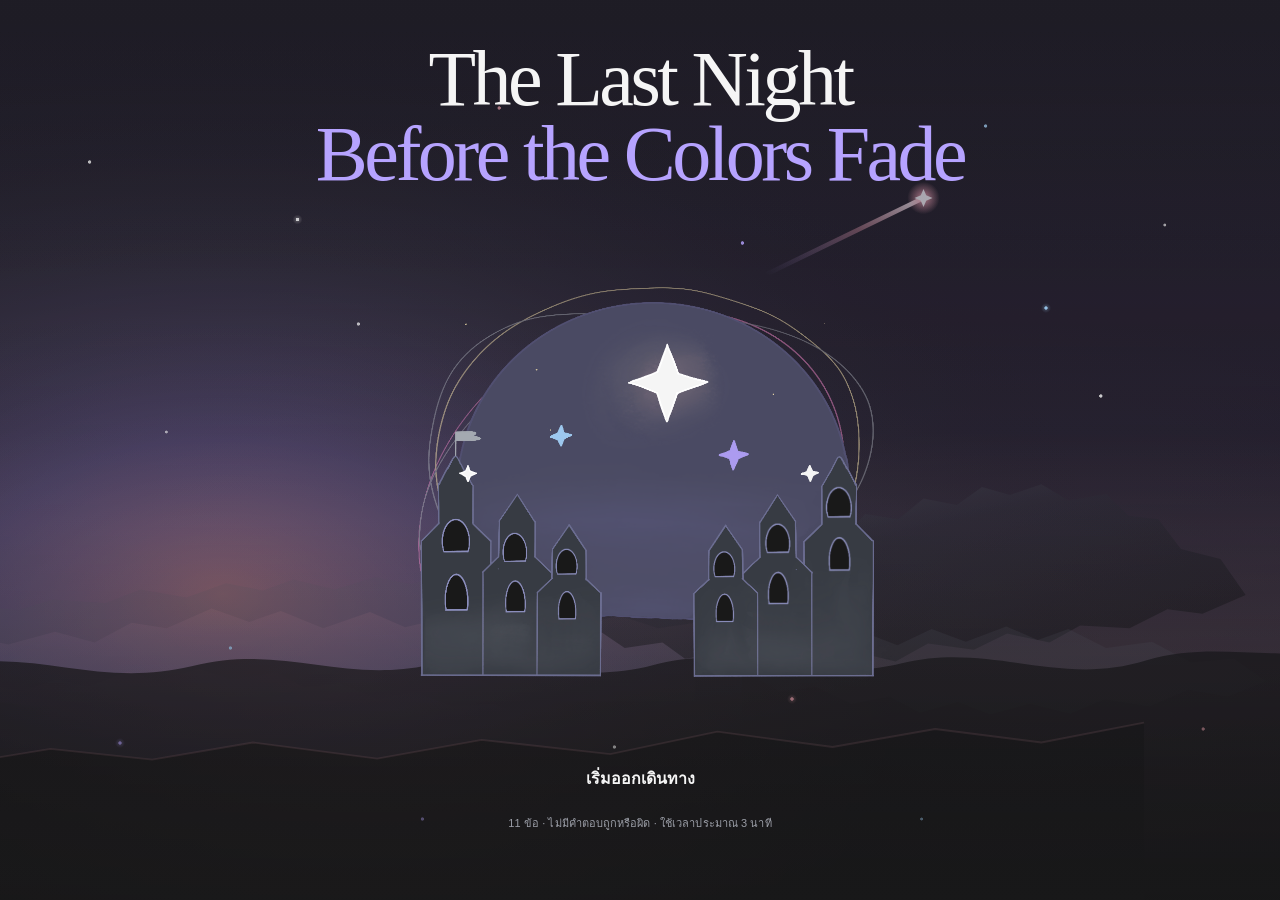
==== index.html @ de5bd736 "Update mobile responsive" ====
<!doctype html>
<html lang="th">
<head>
  <meta charset="utf-8">
  <meta name="viewport" content="width=device-width, initial-scale=1, viewport-fit=cover">
  <meta name="theme-color" content="#1a1a1a">
  <title>คืนสุดท้ายก่อนสีจะหายไป — Imagine City</title>
  <style>
    :root {
      color-scheme: dark;
      --ink: #f5f5f5;
      --muted: #6b6f7c;
      --line: rgba(245, 245, 245, .16);
      --panel: rgba(26, 26, 26, .88);
      --lavender: #b6a3ff;
      --cyan: #a7d8ff;
      --pink: #f7a7b5;
      --gold: #f7a7b5;
      --night: #1a1a1a;
    }

    * { box-sizing: border-box; }

    html { min-width: 320px; background: var(--night); }

    body {
      margin: 0;
      min-height: 100vh;
      overflow-x: clip;
      color: var(--ink);
      background:
        radial-gradient(ellipse at 28% 76%, rgba(247, 167, 181, .12), transparent 34rem),
        radial-gradient(ellipse at 77% 65%, rgba(107, 111, 124, .11), transparent 30rem),
        linear-gradient(180deg, #30264f 0%, #21182e 38%, #0c0b14 100%);
      font-family: "Noto Sans Thai", "Leelawadee UI", Tahoma, sans-serif;
      letter-spacing: .005em;
    }

    button, input { font: inherit; }
    button { color: inherit; }

    .sky {
      position: fixed;
      inset: 0;
      z-index: 0;
      overflow: hidden;
      pointer-events: none;
    }

    .sky-art { position: absolute; inset: 0; width: 100%; height: 100%; opacity: .7; }

    .sky::after {
      position: absolute;
      inset: 0;
      background: linear-gradient(180deg, rgba(26,26,26,.28), transparent 32%, rgba(26,26,26,.08) 58%, rgba(26,26,26,.62));
      content: "";
    }

    .stars {
      position: absolute;
      inset: 0;
      background-image:
        radial-gradient(circle at 7% 18%, rgba(245,245,245,.95) 0 1.3px, transparent 2px),
        radial-gradient(circle at 18% 72%, rgba(167,216,255,.9) 0 1.2px, transparent 2px),
        radial-gradient(circle at 28% 36%, rgba(245,245,245,.82) 0 1.2px, transparent 2px),
        radial-gradient(circle at 39% 12%, rgba(247,167,181,.86) 0 1.3px, transparent 2px),
        radial-gradient(circle at 48% 83%, rgba(245,245,245,.9) 0 1.2px, transparent 2px),
        radial-gradient(circle at 58% 27%, rgba(182,163,255,.95) 0 1.4px, transparent 2px),
        radial-gradient(circle at 67% 63%, rgba(245,245,245,.8) 0 1.1px, transparent 2px),
        radial-gradient(circle at 77% 14%, rgba(167,216,255,.9) 0 1.2px, transparent 2px),
        radial-gradient(circle at 86% 44%, rgba(245,245,245,.95) 0 1.3px, transparent 2px),
        radial-gradient(circle at 94% 81%, rgba(247,167,181,.78) 0 1.2px, transparent 2px),
        radial-gradient(circle at 13% 48%, rgba(245,245,245,.72) 0 1px, transparent 1.8px),
        radial-gradient(circle at 33% 91%, rgba(182,163,255,.84) 0 1.2px, transparent 2px),
        radial-gradient(circle at 53% 55%, rgba(245,245,245,.8) 0 1px, transparent 1.8px),
        radial-gradient(circle at 72% 91%, rgba(167,216,255,.82) 0 1.1px, transparent 1.8px),
        radial-gradient(circle at 91% 25%, rgba(245,245,245,.75) 0 1px, transparent 1.8px);
      background-repeat: no-repeat;
      opacity: .88;
      animation: star-drift 8s ease-in-out infinite alternate;
    }

    .stars::before, .stars::after {
      position: absolute;
      inset: 0;
      content: "";
      background-repeat: no-repeat;
      pointer-events: none;
    }

    .stars::before {
      background-image:
        radial-gradient(circle, #f5f5f5 1.6px, rgba(245,245,245,.22) 2px, transparent 5px),
        radial-gradient(circle, #a7d8ff 1.3px, rgba(167,216,255,.2) 2px, transparent 5px),
        radial-gradient(circle, #f7a7b5 1.4px, rgba(247,167,181,.2) 2px, transparent 5px),
        radial-gradient(circle, #b6a3ff 1.3px, rgba(182,163,255,.22) 2px, transparent 5px),
        radial-gradient(circle, #f5f5f5 1px, rgba(245,245,245,.18) 2px, transparent 4px);
      background-position: 23% 24%, 82% 34%, 62% 78%, 9% 83%, 46% 48%;
      background-size: 13px 13px, 12px 12px, 12px 12px, 12px 12px, 9px 9px;
      animation: star-twinkle 4s ease-in-out infinite alternate;
    }

    @keyframes star-twinkle { from { opacity: .55; } to { opacity: 1; } }
    @keyframes star-drift { from { transform: translateY(0); } to { transform: translateY(-4px); } }

    .app-shell { position: relative; z-index: 1; width: min(1180px, calc(100% - 64px)); margin: 0 auto; }

    main { min-height: 100vh; }

    .screen { display: none; }
    .screen.active { display: block; }
    .screen.is-leaving > :not(.progress-row) { animation: disappear .11s ease both; pointer-events: none; }
    .screen.screen-entering > :not(.progress-row) { animation: appear .42s ease both; }
    .screen.screen-entering, .screen.is-choice-lock { pointer-events: none; }
    @keyframes appear { from { opacity: 0; transform: translateY(9px); } to { opacity: 1; transform: translateY(0); } }
    @keyframes disappear { from { opacity: 1; transform: translateY(0); } to { opacity: 0; transform: translateY(-5px); } }
    @keyframes story-content-in { from { opacity: 0; transform: translateY(8px); } to { opacity: 1; transform: translateY(0); } }
    @keyframes choice-in { from { opacity: 0; transform: translateY(7px) scale(.99); } to { opacity: 1; transform: translateY(0) scale(1); } }
    @keyframes choice-confirm { 0% { transform: scale(1); } 45% { transform: scale(.985); filter: brightness(1.2); box-shadow: 0 0 22px rgba(182,163,255,.28); } 100% { transform: scale(1); } }
    .screen-entering .story-intro-card,
    .screen-entering .story-column,
    .screen-entering .question-card,
    .screen-entering .district-intro,
    .screen-entering .district-list,
    .screen-entering .passport-card,
    .screen-entering .passport-intro,
    .screen-entering .passport-pass-illustration,
    .screen-entering .passport-form,
    .screen-entering .result-hero,
    .screen-entering .result-grid,
    .screen-entering .result-bottom,
    .screen-entering .result-panel,
    .screen-entering .result-actions,
    .screen-entering .intro h1,
    .screen-entering .scene-wrap,
    .screen-entering #start-btn,
    .screen-entering .fine-print,
    .screen-entering .story-intro-actions { animation: story-content-in .36s ease both; }
    .screen-entering .options > .option,
    .screen-entering .district-list > .district-card { animation: choice-in .34s ease both; }
    .screen-entering .options > :nth-child(1), .screen-entering .district-list > :nth-child(1) { animation-delay: .02s; }
    .screen-entering .options > :nth-child(2), .screen-entering .district-list > :nth-child(2) { animation-delay: .04s; }
    .screen-entering .options > :nth-child(3), .screen-entering .district-list > :nth-child(3) { animation-delay: .06s; }
    .screen-entering .options > :nth-child(4), .screen-entering .district-list > :nth-child(4) { animation-delay: .08s; }
    .screen-entering .options > :nth-child(5), .screen-entering .district-list > :nth-child(5) { animation-delay: .1s; }
    .screen-entering .passport-field { animation: choice-in .34s ease both; }
    .screen-entering .passport-field:nth-of-type(1) { animation-delay: .02s; }
    .screen-entering .passport-field:nth-of-type(2) { animation-delay: .04s; }
    .screen-entering .passport-field:nth-of-type(3) { animation-delay: .06s; }
    .screen-entering .passport-field:nth-of-type(4) { animation-delay: .08s; }
    .option.is-picking, .district-card.is-picking { animation: choice-confirm .14s ease both; }

    .intro {
      display: flex;
      min-height: 100vh;
      flex-direction: column;
      align-items: center;
      padding: 30px 0 54px;
      text-align: center;
    }

    .intro-content { display: contents; }

    .eyebrow {
      display: flex;
      align-items: center;
      justify-content: center;
      gap: 10px;
      color: var(--cyan);
      font-size: 11px;
      font-weight: 700;
      letter-spacing: .19em;
      text-transform: uppercase;
    }

    .eyebrow::before { width: 28px; height: 1px; content: ""; background: currentColor; }

    h1, h2, h3, p { margin-top: 0; }
    .intro h1 {
      max-width: 760px;
      margin: 12px 0 0;
      font-family: Georgia, "Times New Roman", serif;
      font-size: clamp(44px, 6.4vw, 78px);
      font-weight: 500;
      letter-spacing: -.045em;
      line-height: .96;
    }

    .intro h1 { order: 2; }

    .intro h1 span { display: block; color: var(--lavender); }

    .primary-btn, .quiet-btn {
      display: inline-flex;
      min-height: 48px;
      align-items: center;
      justify-content: center;
      gap: 12px;
      border: 0;
      border-radius: 999px;
      padding: 0 23px;
      cursor: pointer;
      transition: transform .18s, filter .18s, background .18s;
    }

    .primary-btn {
      color: var(--night);
      background: linear-gradient(100deg, var(--pink), var(--lavender) 58%, var(--cyan));
      box-shadow: 0 8px 26px rgba(182, 163, 255, .2);
      font-weight: 750;
    }

    #start-btn, #story-start-btn, #scene-question-btn, #restart-btn, #passport-submit-btn {
      border: 2px solid transparent;
      color: var(--ink);
      background: transparent;
      box-shadow: none;
      transition: transform .18s, filter .18s, background .2s, box-shadow .2s;
    }
    #start-btn { order: 6; margin-top: 24px; }

    .primary-btn:hover { transform: translateY(-2px); filter: brightness(1.08); }
    #start-btn:hover, #start-btn:focus-visible, #start-btn:active,
    #story-start-btn:hover, #story-start-btn:focus-visible, #story-start-btn:active,
    #scene-question-btn:hover, #scene-question-btn:focus-visible, #scene-question-btn:active,
    #restart-btn:hover, #restart-btn:focus-visible, #restart-btn:active,
    #passport-submit-btn:hover, #passport-submit-btn:focus-visible, #passport-submit-btn:active {
      border-color: transparent;
      color: var(--ink);
      background: linear-gradient(rgba(26,26,26,.92), rgba(26,26,26,.92)) padding-box, linear-gradient(100deg, rgba(247,167,181,.68), rgba(182,163,255,.68) 58%, rgba(167,216,255,.68)) border-box;
      box-shadow: 0 0 14px rgba(182, 163, 255, .12);
    }
    .primary-btn:disabled { cursor: not-allowed; opacity: .46; transform: none; }
    .quiet-btn { border: 1px solid var(--line); color: #d5d3e8; background: rgba(255,255,255,.035); }
    .quiet-btn:hover { background: rgba(255,255,255,.09); }

    .fine-print { order: 7; margin: 12px 0 0; color: #9a9da6; font-size: 11px; }

    .scene-wrap { position: relative; order: 3; display: flex; width: min(600px, 100%); min-height: clamp(300px, 39vw, 410px); flex-direction: column; align-items: center; justify-content: center; margin: -4px 0 0; }
    .image-slot { position: relative; flex: none; width: min(600px, 100%); aspect-ratio: 520 / 470; overflow: hidden; }
    .image-slot img { position: absolute; top: 50%; left: 50%; display: block; width: 250%; max-width: none; height: 160%; object-fit: contain; object-position: center; transform: translate(-50%, -50%); }
    .story-intro-screen {
      display: flex;
      min-height: 100svh;
      align-items: center;
      justify-content: center;
      padding: 48px 0;
    }
    .story-intro-card {
      position: relative;
      width: min(760px, 100%);
      padding: 18px 0;
      text-align: center;
    }
    .story-home-btn {
      position: absolute;
      z-index: 2;
      top: 18px;
      left: 0;
      display: grid;
      width: 44px;
      height: 44px;
      place-items: center;
      border: 0;
      border-radius: 0;
      padding: 0;
      color: #aaa9c2;
      background: transparent;
      cursor: pointer;
      font-size: 28px;
      line-height: 1;
    }
    .story-home-btn:hover { color: var(--ink); background: transparent; }
    .story-intro-sky {
      position: relative;
      width: min(380px, 100%);
      height: 78px;
      margin: 0 auto 2px;
      background:
        radial-gradient(circle at 8% 65%, rgba(167,216,255,.8) 0 1px, transparent 2px),
        radial-gradient(circle at 27% 28%, rgba(245,245,245,.75) 0 1px, transparent 2px),
        radial-gradient(circle at 72% 24%, rgba(247,167,181,.8) 0 1px, transparent 2px),
        radial-gradient(circle at 92% 63%, rgba(182,163,255,.8) 0 1px, transparent 2px);
    }
    .story-intro-sky span { position: absolute; z-index: 1; color: var(--cyan); text-shadow: 0 0 9px rgba(167,216,255,.85); }
    .story-intro-sky span:nth-child(1) { top: 28px; left: 18%; font-size: 15px; }
    .story-intro-sky span:nth-child(2) { top: 10px; left: 48%; color: var(--pink); font-size: 21px; }
    .story-intro-sky span:nth-child(3) { top: 31px; right: 16%; font-size: 13px; }
    .story-intro-card .eyebrow { position: relative; z-index: 1; color: var(--cyan); }
    .story-intro-card .eyebrow::before { display: none; }
    .story-intro-card h2 {
      position: relative;
      z-index: 1;
      margin: 18px 0 22px;
      font-family: Georgia, "Noto Sans Thai", serif;
      font-size: clamp(36px, 6vw, 58px);
      font-weight: 500;
      letter-spacing: -.04em;
      line-height: 1.2;
    }
    .story-intro-copy {
      position: relative;
      z-index: 1;
      max-width: 680px;
      margin: 0 auto;
      color: #c6c5ce;
      font-size: 15px;
      line-height: 2;
      text-align: left;
    }
    .story-intro-copy p { margin: 0 0 14px; }
    .story-intro-copy strong { color: var(--pink); font-weight: 650; }
    .story-intro-ending {
      display: block;
      margin-top: 8px;
      color: var(--ink);
      font-size: 16px;
    }
    .story-intro-actions {
      position: relative;
      z-index: 1;
      display: flex;
      width: 100%;
      flex-direction: row;
      align-items: center;
      justify-content: center;
      gap: 8px;
      margin-top: 30px;
    }
    .story-intro-actions .primary-btn { width: auto; }
    .quiz-screen { position: relative; padding: 36px 0 62px; }
    .progress-row { display: flex; align-items: center; justify-content: space-between; gap: 18px; margin-bottom: 26px; }
    .progress-info { display: flex; align-items: baseline; gap: 13px; }
    .progress-count { color: var(--ink); font-size: 13px; font-weight: 700; }
    .progress-caption { color: var(--muted); font-size: 12px; }
    .progress-track { width: min(330px, 44vw); height: 4px; overflow: hidden; border-radius: 10px; background: rgba(255,255,255,.1); }
    .progress-fill { width: 0; height: 100%; border-radius: inherit; background: linear-gradient(90deg, var(--cyan), var(--lavender), var(--pink)); transition: width .45s ease; }

    .question-layout { display: grid; grid-template-columns: minmax(0, .8fr) minmax(450px, 1.2fr); align-items: start; gap: clamp(28px, 6vw, 84px); }
    .story-column { position: sticky; top: 28px; padding-top: 16px; }
    #job-screen { min-height: 100vh; display: flex; flex-direction: column; }
    #job-screen:not(.active) { display: none; }
    #job-screen .question-layout { display: flex; flex: 1; align-items: center; justify-content: center; }
    #job-screen .question-card { max-width: 760px; }
    #question-screen.is-scene-intro { min-height: 100vh; display: flex; flex-direction: column; }
    #question-screen.is-scene-intro .question-layout { display: flex; flex: 1; flex-direction: column; justify-content: center; max-width: 760px; width: 100%; margin: 0 auto; }
    #question-screen.is-first-question,
    #question-screen.is-scene-question { min-height: 100svh; display: flex; flex-direction: column; }
    #question-screen.is-scene-intro:not(.active),
    #question-screen.is-first-question:not(.active),
    #question-screen.is-scene-question:not(.active) { display: none; }
    #question-screen.is-first-question .question-layout,
    #question-screen.is-scene-question .question-layout { display: flex; flex: 1; flex-direction: column; justify-content: center; max-width: 760px; width: 100%; margin: 0 auto; }
    #question-screen.is-scene-intro .story-column { position: relative; width: 100%; padding: 16px 0 0; text-align: center; }
    #question-screen.is-scene-intro .story-column p { max-width: 680px; margin-right: auto; margin-left: auto; white-space: pre-line; }
    #question-screen.is-scene-intro .question-card { display: none; }
    #question-screen.is-first-question .story-column,
    #question-screen.is-scene-question .story-column { display: none; }
    #question-screen.is-first-question .question-card,
    #question-screen.is-scene-question .question-card { max-width: 760px; margin: 0 auto; }
    .chapter-tag { display: inline-flex; align-items: center; gap: 8px; color: var(--gold); font-size: 11px; letter-spacing: .14em; }
    .chapter-tag::before { content: "✦"; font-size: 15px; }
    .story-column h2 { margin: 18px 0 14px; color: var(--ink); font-family: Georgia, serif; font-size: clamp(33px, 4vw, 52px); font-weight: 500; letter-spacing: -.04em; line-height: 1.12; }
    .story-column p { color: #b8bac1; font-size: 14px; line-height: 1.9; }
    .shop-row-illustration { display: block; width: min(100%, 560px); height: auto; margin: 20px auto 0; border-radius: 12px; }
    .shop-row-illustration[hidden] { display: none; }
    .window-illustration {
      display: block;
      width: min(100%, 540px);
      height: auto;
      margin: 22px auto 0;
    }
    .window-illustration[hidden] { display: none; }
    .window-illustration img { display: block; width: 100%; height: auto; }
    .fading-character-illustration { display: block; width: min(100%, 520px); margin: 20px auto 0; }
    .fading-character-illustration[hidden] { display: none; }
    .fading-character-illustration img { display: block; width: 100%; height: auto; }
    .packing-illustration { display: block; width: min(100%, 500px); height: 250px; margin: 20px auto 0; }
    .packing-illustration[hidden] { display: none; }
    .packing-illustration img { display: block; width: 100%; height: 100%; object-fit: contain; }
    .junction-illustration { display: block; width: min(100%, 600px); height: 290px; margin: 20px auto 0; }
    .junction-illustration[hidden] { display: none; }
    .junction-illustration img { display: block; width: 100%; height: 100%; object-fit: contain; }
    .cliff-gate-illustration { display: block; width: min(100%, 560px); height: 260px; margin: 20px auto 0; }
    .cliff-gate-illustration[hidden] { display: none; }
    .cliff-gate-illustration img { display: block; width: 100%; height: 100%; object-fit: contain; }
    .explorer-friends-illustration { display: block; width: min(100%, 520px); height: 240px; margin: 20px auto 0; }
    .explorer-friends-illustration[hidden] { display: none; }
    .explorer-friends-illustration img { display: block; width: 100%; height: 100%; object-fit: contain; }
    .fork-road-illustration { display: block; width: min(100%, 520px); height: 240px; margin: 20px auto 0; }
    .fork-road-illustration[hidden] { display: none; }
    .fork-road-illustration img { display: block; width: 100%; height: 100%; object-fit: contain; }
    .festival-stage-illustration { display: block; width: min(100%, 520px); height: 240px; margin: 20px auto 0; }
    .festival-stage-illustration[hidden] { display: none; }
    .festival-stage-illustration img { display: block; width: 100%; height: 100%; object-fit: contain; }
    .restored-star-illustration { display: block; width: min(100%, 520px); height: 240px; margin: 20px auto 0; }
    .restored-star-illustration[hidden] { display: none; }
    .restored-star-illustration img { display: block; width: 100%; height: 100%; object-fit: contain; }
    .bridge-frame { position: relative; display: block; width: min(100%, 760px); aspect-ratio: 2; overflow: hidden; margin: 20px auto 0; }
    .bridge-frame[hidden] { display: none; }
    .bridge-illustration { position: absolute; top: 50%; left: 50%; display: block; width: 190%; max-width: none; height: 190%; object-fit: contain; transform: translate(-50%, -50%); }
    .scene-story-actions { display: flex; width: min(100%, 506px); flex-direction: row; justify-content: center; align-items: center; gap: 12px; margin: 26px auto 0; }
    .scene-story-actions .primary-btn { width: auto; min-height: 44px; padding: 0 18px; font-size: 14px; }
    .scene-story-actions[hidden] { display: none; }
    .story-star {
      display: grid;
      width: 58px;
      height: 58px;
      place-items: center;
      margin-top: 38px;
      border: 1px solid rgba(247,167,181,.42);
      border-radius: 50%;
      color: var(--gold);
      background: radial-gradient(circle, rgba(247,167,181,.2), rgba(247,167,181,.02) 70%);
      box-shadow: 0 0 34px rgba(247,167,181,.16);
      font-size: 25px;
    }

    .question-card {
      position: relative;
      width: 100%;
      border: 0;
      border-radius: 24px;
      padding: clamp(22px, 3.4vw, 38px);
      background: transparent;
      box-shadow: none;
      backdrop-filter: none;
    }

    .question-kicker { color: var(--muted); font-size: 11px; letter-spacing: .14em; }
    .question-card h3 { margin: 10px 0 8px; color: var(--ink); font-size: clamp(21px, 2.8vw, 29px); font-weight: 650; line-height: 1.45; }
    .question-hint { margin-bottom: 24px; color: #a9abb3; font-size: 12px; }
    .quiz-constellation { position: relative; width: min(100%, 620px); height: 150px; margin: 0 auto; }
    .quiz-constellation span { position: absolute; color: #a7d8ff; text-shadow: 0 0 8px rgba(167,216,255,.9), 0 0 22px rgba(167,216,255,.58); }
    .question-card .quiz-constellation { display: none; }
    .quiz-constellation span:nth-child(1) { top: 26px; left: 9%; font-size: 44px; transform: rotate(12deg); }
    .quiz-constellation span:nth-child(2) { top: 91px; left: 31%; font-size: 25px; }
    .quiz-constellation span:nth-child(3) { top: 58px; left: 51%; font-size: 30px; transform: rotate(-9deg); }
    .quiz-constellation span:nth-child(4) { top: 105px; right: 20%; font-size: 25px; transform: rotate(8deg); }
    .quiz-constellation span:nth-child(5) { top: 81px; right: 8%; font-size: 29px; }
    .options { display: grid; max-width: 820px; gap: 10px; margin: 0 auto; }
    .option {
      position: relative;
      display: grid;
      width: 100%;
      min-height: 64px;
      grid-template-columns: 1fr 19px;
      align-items: center;
      gap: 13px;
      border: 1px solid rgba(222,221,255,.12);
      border-radius: 14px;
      padding: 10px 15px;
      background: rgba(255,255,255,.035);
      cursor: pointer;
      text-align: left;
      transition: border-color .2s, background .2s, transform .2s;
    }
    .option:hover { transform: translateX(3px); border-color: rgba(182,163,255,.6); background: rgba(182,163,255,.07); }
    .option:focus-visible, .option:active { border-color: rgba(182,163,255,.68); outline: none; }
    .option.selected { border-color: rgba(182,163,255,.8); background: linear-gradient(105deg, rgba(182,163,255,.17), rgba(167,216,255,.07)); box-shadow: inset 0 0 0 1px rgba(182,163,255,.12); }
    .option-text { color: #ededed; font-size: 13px; line-height: 1.65; }
    .option-check { color: var(--cyan); opacity: 0; font-size: 15px; }
    .option.selected .option-check { opacity: 1; }

    .quiz-footer { display: flex; align-items: center; justify-content: space-between; gap: 16px; margin-top: 24px; }
    .quiz-screen .back-btn {
      position: absolute;
      z-index: 5;
      top: 28px;
      left: 0;
      display: grid;
      width: 44px;
      height: 44px;
      place-items: center;
      border: 0;
      border-radius: 0;
      padding: 0;
      color: #a9a7c0;
      background: transparent;
      cursor: pointer;
      font-size: 28px;
      line-height: 1;
    }
    .quiz-screen .back-btn:hover { color: var(--ink); background: transparent; }
    .question-card .back-btn { top: -52px; left: 0; }
    #question-screen.is-scene-intro .story-column .back-btn { top: -48px; left: 0; }
    #district-screen .district-intro { position: relative; }
    #district-screen .district-intro .back-btn { top: -48px; left: calc(24px - (100vw - min(100vw, 620px)) / 2); }
    .foot-hint { color: #a1a3aa; font-size: 11px; }
    .district-intro { max-width: 620px; margin: 10px auto 30px; text-align: center; }
    .district-intro h2 { margin: 17px 0 12px; font-family: Georgia, serif; font-size: clamp(36px, 5vw, 58px); font-weight: 500; letter-spacing: -.05em; }
    .district-intro p { margin-bottom: 0; color: #c1c2c7; font-size: 14px; line-height: 1.8; }
    .district-list { display: grid; grid-template-columns: repeat(6, minmax(0, 1fr)); gap: 14px; max-width: 820px; margin: 0 auto; }
    .district-card {
      grid-column: span 2;
      position: relative;
      min-height: 170px;
      overflow: hidden;
      border: 1px solid var(--line);
      border-radius: 20px;
      padding: 24px;
      background: linear-gradient(145deg, rgba(48,45,62,.94), rgba(26,26,26,.96));
      cursor: pointer;
      text-align: left;
      transition: transform .2s, border-color .2s, background .2s;
    }
    .district-card:nth-child(4) { grid-column: 2 / span 2; }
    .district-card:nth-child(5) { grid-column: 4 / span 2; }
    .district-card::after {
      position: absolute;
      width: 140px;
      height: 140px;
      right: -43px;
      bottom: -74px;
      border: 1px solid rgba(182,164,255,.2);
      border-radius: 50%;
      box-shadow: 0 0 0 14px rgba(182,164,255,.025), 0 0 0 29px rgba(182,164,255,.018);
      content: "";
    }
    .district-card:hover { transform: translateY(-3px); border-color: rgba(182,164,255,.55); }
    .district-card:focus-visible { outline: 1px solid rgba(182,164,255,.68); outline-offset: 2px; }
    .district-card.selected { border-color: var(--lavender); background: linear-gradient(145deg, rgba(75,63,131,.58), rgba(26,26,26,.96)); box-shadow: 0 0 30px rgba(182,163,255,.1); }
    .district-code { color: var(--cyan); font-size: 10px; font-weight: 700; letter-spacing: .16em; }
    .district-scene { display: block; width: 100%; aspect-ratio: 2.25; margin: 14px 0 16px; border: 1px solid rgba(182,163,255,.3); border-radius: 12px; }
    .district-scene img { display: block; width: 100%; height: 100%; object-fit: cover; object-position: center 75%; border-radius: inherit; }
    .district-card h3 { position: relative; z-index: 1; margin: 10px 0 8px; font-family: Georgia, serif; font-size: 24px; font-weight: 500; }
    .district-card p { position: relative; z-index: 1; max-width: 250px; margin: 0; color: #aaa9c2; font-size: 12px; line-height: 1.7; }
    .job-prompt { margin: 0 0 18px; color: #b8bac1; font-size: 14px; line-height: 1.7; }

    #passport-screen { max-width: 860px; margin: 0 auto; }
    .passport-card { position: relative; border: 0; border-radius: 0; padding: clamp(22px, 4vw, 38px); background: transparent; box-shadow: none; }
    .passport-card > .back-btn { top: 12px; left: 12px; }
    .passport-intro { margin-bottom: 24px; padding-top: 40px; }
    .passport-intro h2 { margin: 10px 0 8px; font-family: Georgia, serif; font-size: clamp(30px, 4vw, 42px); font-weight: 500; line-height: 1.2; }
    .passport-intro p { margin: 0; color: #b8bac1; font-size: 13px; line-height: 1.8; }
    .passport-pass-illustration { display: block; width: min(100%, 430px); height: auto; margin: 18px auto 20px; }
    .passport-pass-illustration[hidden] { display: none; }
    .passport-pass-illustration svg { display: block; width: 100%; height: auto; }
    .passport-form { display: grid; gap: 20px; }
    .passport-field { min-width: 0; margin: 0; border: 0; border-top: 1px solid rgba(222,221,255,.12); padding: 18px 0 0; }
    .passport-form > .passport-field:first-child { border-top: 0; padding-top: 0; }
    .passport-field legend, .passport-label { display: block; margin-bottom: 10px; color: #f0eef7; font-size: 14px; font-weight: 650; line-height: 1.6; }
    .passport-field legend { float: left; width: 100%; }
    .passport-field legend + * { clear: both; }
    .passport-input, .passport-select { width: 100%; min-height: 46px; border: 1px solid rgba(222,221,255,.18); border-radius: 12px; padding: 10px 13px; color: var(--ink); background: rgba(255,255,255,.045); }
    .passport-input::placeholder { color: #898897; }
    .passport-input:focus, .passport-select:focus { outline: 2px solid rgba(182,163,255,.7); outline-offset: 2px; }
    .passport-select option { color: var(--ink); background: #302d3b; }
    .passport-options { display: grid; grid-template-columns: repeat(2, minmax(0, 1fr)); gap: 9px; clear: both; }
    .passport-choice { display: flex; min-height: 46px; align-items: center; gap: 10px; border: 1px solid rgba(222,221,255,.13); border-radius: 12px; padding: 9px 12px; color: #dedce8; background: rgba(255,255,255,.035); cursor: pointer; font-size: 12px; line-height: 1.55; }
    .passport-choice:has(input:checked) { border-color: rgba(182,163,255,.75); background: rgba(182,163,255,.12); }
    .passport-choice:has(input:focus-visible) { outline: 1px solid rgba(182,163,255,.68); outline-offset: 2px; }
    .passport-choice input { width: 16px; height: 16px; flex: 0 0 auto; margin: 0; accent-color: var(--lavender); }
    .passport-hint { clear: both; margin: 8px 0 0; color: #a9abb3; font-size: 11px; line-height: 1.6; }
    .passport-other { display: none; margin-top: 10px; }
    .passport-other.visible { display: block; }
    .passport-actions { display: flex; flex-wrap: wrap; align-items: center; justify-content: center; gap: 12px; margin-top: 8px; }
    .passport-actions .primary-btn { min-height: 42px; padding: 0 18px; font-size: 13px; }

    .result-screen { padding: 43px 0 80px; }
    .result-character-stage { position: relative; display: flex; min-height: 300px; align-items: center; justify-content: center; gap: clamp(8px, 3vw, 28px); overflow: hidden; margin: 0 auto 18px; isolation: isolate; }
    .result-character-stage::before { position: absolute; z-index: -1; width: min(58vw, 520px); aspect-ratio: 1; border-radius: 50%; background: radial-gradient(circle, rgba(182,163,255,.2), rgba(247,167,181,.08) 42%, transparent 70%); filter: blur(8px); content: ""; }
    .result-character-item { display: grid; width: min(100%, 720px); min-width: 0; justify-items: center; margin: 0; }
    .result-character-stage.is-mixed .result-character-item { width: min(48%, 500px); }
    .result-character-art { display: block; width: 100%; height: clamp(240px, 34vw, 410px); object-fit: contain; filter: drop-shadow(0 12px 32px rgba(182,163,255,.24)); }
    .result-character-caption { margin-top: -8px; color: var(--cyan); font-size: 12px; font-weight: 700; letter-spacing: .04em; text-align: center; }
    .screen-entering .result-character-stage { animation: result-character-reveal .72s cubic-bezier(.2,.75,.25,1) both; }
    .screen-entering .result-hero { animation-delay: .14s; }
    .screen-entering .result-grid { animation-delay: .24s; }
    .screen-entering .result-bottom { animation-delay: .34s; }
    @keyframes result-character-reveal { 0% { opacity: 0; transform: translateY(22px) scale(.84); filter: brightness(.75); } 65% { opacity: 1; filter: brightness(1.18); } 100% { opacity: 1; transform: translateY(0) scale(1); filter: brightness(1); } }
    .screen-entering .result-hero .eyebrow { animation: story-content-in .36s ease .18s both; }
    .screen-entering .result-hero h2 { animation: story-content-in .36s ease .24s both; }
    .screen-entering .result-branches { animation: story-content-in .36s ease .3s both; }
    .screen-entering .result-description { animation: story-content-in .36s ease .36s both; }
    .screen-entering .result-careers { animation: story-content-in .36s ease .44s both; }
    .screen-entering .result-meta { animation: story-content-in .36s ease .42s both; }
    .screen-entering .score-bar { animation: score-fill .8s ease .35s both; }
    @keyframes score-fill { from { width: 0; } to { width: var(--score-fill); } }
    .result-hero { position: relative; overflow: visible; border: 0; border-radius: 0; padding: clamp(28px, 5vw, 54px); background: transparent; }
    .result-hero::after { display: none; }
    .result-hero h2 { position: relative; z-index: 1; max-width: 790px; margin: 17px 0 15px; font-family: Georgia, serif; font-size: clamp(39px, 6vw, 68px); font-weight: 500; letter-spacing: -.05em; line-height: 1.08; }
    .result-description { position: relative; z-index: 1; max-width: 700px; margin-bottom: 25px; color: #d0d0d3; font-size: 15px; line-height: 1.9; }
    .result-careers { position: relative; z-index: 1; margin-top: 24px; padding-top: 20px; border-top: 1px solid var(--line); }
    .result-careers h3 { margin: 0 0 16px; font-size: 17px; }
    .result-meta { position: relative; z-index: 1; display: flex; flex-wrap: wrap; gap: 9px; }
    .pill { border: 1px solid rgba(221,218,255,.2); border-radius: 99px; padding: 8px 12px; color: #d6d3e9; background: rgba(255,255,255,.045); font-size: 11px; }
    .result-branches { display: flex; flex-wrap: wrap; gap: 9px; margin: 0 0 14px; }
    .result-branch { border: 1px solid rgba(167,216,255,.35); border-radius: 10px; padding: 9px 12px; color: var(--cyan); background: rgba(167,216,255,.06); font-size: 12px; font-weight: 700; }
    .result-grid { display: grid; grid-template-columns: minmax(0, 1fr); gap: 16px; margin-top: 16px; }
    .result-panel { border: 1px solid var(--line); border-radius: 20px; padding: 24px; background: rgba(21,23,50,.72); }
    .panel-heading { display: flex; align-items: center; justify-content: space-between; gap: 12px; margin-bottom: 18px; }
    .panel-heading h3 { margin: 0; font-size: 14px; font-weight: 700; }
    .panel-heading span { color: var(--muted); font-size: 10px; }
    .score-list { display: grid; gap: 12px; }
    .score-row { display: grid; grid-template-columns: 45px minmax(80px,1fr) 28px; align-items: center; gap: 10px; color: #c3c1d8; font-size: 11px; }
    .score-code { color: #e7e5f4; font-size: 10px; font-weight: 750; letter-spacing: .05em; }
    .score-track { height: 7px; overflow: hidden; border-radius: 8px; background: rgba(255,255,255,.08); }
    .score-bar { height: 100%; border-radius: inherit; background: linear-gradient(90deg, #91dfe9, #bba8ff 55%, #f6b6d2); }
    .score-value { color: #b3b0ca; text-align: right; }
    .score-row.is-leading .score-code, .score-row.is-leading .score-value { color: var(--pink); }
    .career-groups { display: grid; gap: 16px; }
    .career-group h4 { margin: 0 0 9px; color: var(--cyan); font-size: 11px; letter-spacing: .03em; }
    .career-list { display: flex; flex-wrap: wrap; gap: 8px; }
    .career { border: 1px solid rgba(146,232,244,.17); border-radius: 10px; padding: 8px 10px; color: #d2e8eb; background: rgba(146,232,244,.045); font-size: 11px; }
    .career.featured { border-color: rgba(255,213,138,.39); color: #ffe2b5; background: rgba(255,213,138,.07); }
    .study-line { margin: 20px 0 0; padding-top: 16px; border-top: 1px solid var(--line); color: #aaa9c2; font-size: 12px; line-height: 1.7; }
    .study-line strong { color: var(--ink); font-weight: 650; }
    .result-bottom { display: flex; flex-direction: column; align-items: center; gap: 16px; margin-top: 22px; }
    .result-bottom p { margin: 0; color: #a9a7c0; font-size: 12px; }
    .membership-cta { display: flex; width: 100%; flex-direction: column; align-items: center; justify-content: center; gap: 10px; border: 0; padding: 0; background: transparent; box-shadow: none; text-align: center; }
    .membership-copy { max-width: 100%; line-height: 1.65; text-align: center; }
    .membership-cta .primary-btn, .result-actions #restart-btn { width: min(100%, 340px); min-height: 48px; white-space: nowrap; }
    .membership-cta .primary-btn { text-decoration: none; }
    .result-actions { display: flex; width: min(100%, 340px); flex-wrap: wrap; justify-content: center; gap: 10px; margin-inline: auto; }

    .screen-center { min-height: 100vh; display: flex; flex-direction: column; justify-content: center; }
    .sr-only { position: absolute; width: 1px; height: 1px; padding: 0; margin: -1px; overflow: hidden; clip: rect(0,0,0,0); white-space: nowrap; border: 0; }

    @media (max-width: 820px) {
      .app-shell { width: min(100% - 38px, 620px); }
      .district-list { grid-template-columns: repeat(2, minmax(0, 1fr)); }
      .district-card, .district-card:nth-child(4), .district-card:nth-child(5) { grid-column: auto; }
      #district-screen > .screen-center { min-height: calc(100svh - 74px); }
      .intro { min-height: initial; padding: 30px 0 50px; }
      .scene-wrap { min-height: clamp(270px, 48vw, 340px); }
      .image-slot { width: min(380px, 100%); }
      .question-layout { grid-template-columns: 1fr; gap: 20px; }
      .passport-options { grid-template-columns: 1fr; }
      .passport-card { border-radius: 19px; }
      .passport-pass-illustration { width: min(100%, 350px); margin: 14px auto 16px; }
      .story-column { position: static; padding: 0; }
      #question-screen.is-scene-intro .story-column { padding-top: 8px; }
      #question-screen.is-first-question .question-card { margin-top: 16px; }
      .story-column h2 { margin: 16px 0 8px; font-size: 37px; }
      .story-column p { max-width: 600px; margin-bottom: 0; }
      .story-star { display: none; }
      .story-intro-screen { min-height: 100svh; padding: 30px 0; }
      .result-grid { grid-template-columns: 1fr; }
    }

    @media (max-width: 520px) {
      .app-shell { width: calc(100% - 30px - env(safe-area-inset-left) - env(safe-area-inset-right)); }
      .intro { min-height: 100svh; justify-content: center; padding: 20px 0 max(12px, env(safe-area-inset-bottom)); }
      .intro h1 { font-size: clamp(39px, 11vw, 58px); }
      .scene-wrap { min-height: clamp(285px, 76vw, 340px); }
      .image-slot { width: min(360px, 100%); }
      .story-intro-screen { min-height: 100svh; padding: 20px 0 max(20px, env(safe-area-inset-bottom)); }
      .story-intro-card { padding: 12px 0; }
      .story-intro-card h2 { margin: 15px 0 18px; font-size: 39px; }
      .story-intro-copy { font-size: 13px; line-height: 1.9; }
      .story-intro-ending { font-size: 14px; }
      .story-intro-actions { flex-direction: row; gap: 8px; margin-top: 22px; }
      .progress-row { align-items: flex-start; flex-direction: column; gap: 10px; }
      .progress-track { width: 100%; }
      .quiz-screen { padding: 18px 0 max(20px, env(safe-area-inset-bottom)); }
      #job-screen { min-height: calc(100svh - 36px); }
      #question-screen.is-scene-intro { min-height: 100svh; }
      #question-screen.is-first-question { min-height: 100svh; }
      #question-screen.is-scene-question { min-height: 100svh; }
      .question-layout { gap: 20px; }
      #question-screen.is-scene-intro .question-layout { max-width: 100%; }
      #question-screen.is-scene-intro .story-column { padding-top: 4px; }
      #question-screen.is-first-question .question-layout { max-width: 100%; }
      #question-screen.is-first-question .question-card { margin-top: 0; }
      #question-screen.is-scene-question .question-layout { max-width: 100%; }
      #question-screen.is-scene-question .question-card { margin-top: 0; }
      .story-column h2 { margin: 12px 0 8px; font-size: 32px; }
      .story-column p { font-size: 14px; line-height: 1.7; }
      .window-illustration { width: min(100%, 540px); height: auto; margin-top: 16px; }
      .fading-character-illustration { width: min(100%, 420px); margin-top: 16px; }
      .packing-illustration { height: 190px; margin-top: 14px; }
      .junction-illustration { width: min(100%, 550px); height: 265px; margin-top: 14px; }
      .cliff-gate-illustration { height: 190px; margin-top: 14px; }
      .explorer-friends-illustration { height: 180px; margin-top: 14px; }
      .fork-road-illustration { height: 180px; margin-top: 14px; }
      .festival-stage-illustration { height: 180px; margin-top: 14px; }
      .restored-star-illustration { height: 180px; margin-top: 14px; }
      .bridge-frame { margin-top: 14px; }
      .question-card { border-radius: 19px; padding: 20px 16px; }
      .question-card h3 { font-size: 17px; }
      .question-hint { margin-bottom: 18px; font-size: 12px; }
      .options { gap: 9px; }
      .option { min-height: 58px; grid-template-columns: 1fr 15px; gap: 10px; padding: 8px 10px; }
      .option-text { font-size: 11px; }
      .quiz-footer { align-items: flex-end; margin-top: 16px; }
      .quiz-footer .primary-btn { min-height: 44px; padding: 0 16px; font-size: 12px; }
      .quiz-footer .back-btn { min-height: 44px; }
      .foot-hint { max-width: 112px; text-align: right; }
      .district-intro { margin: 0 auto 10px; }
      .district-intro h2 { margin: 10px 0 6px; font-size: 32px; }
      .district-intro p { font-size: 12px; }
      .district-list { grid-template-columns: repeat(2, minmax(0, 1fr)); gap: 9px; }
      .district-card:last-child:nth-child(odd) { grid-column: 1 / -1; justify-self: center; width: calc((100% - 9px) / 2); }
      .district-card { min-height: 150px; border-radius: 15px; padding: 12px; }
      .district-code { display: block; padding-right: 35px; font-size: 9px; letter-spacing: .08em; }
      .district-scene { height: clamp(56px, 15vw, 72px); margin: 8px 0 10px; border-radius: 9px; object-fit: contain; }
      .district-card h3 { margin: 4px 0 5px; font-size: 18px; }
      .district-card p { display: -webkit-box; overflow: hidden; font-size: 9px; line-height: 1.4; -webkit-box-orient: vertical; -webkit-line-clamp: 2; }
      .result-screen { padding-top: 27px; }
      .result-hero { border-radius: 20px; padding: 26px 20px; }
      .result-panel { padding: 19px; }
      .result-bottom { align-items: stretch; flex-direction: column; }
      .result-actions { width: 100%; }
      .result-actions button { flex: 0 1 min(100%, 340px); }
    }

    @media (max-width: 520px) and (max-height: 900px) {
      .quiz-screen { padding: 12px 0 16px; }
      .progress-row { margin-bottom: 16px; }
      .quiz-constellation { height: 68px; }
      .quiz-constellation span:nth-child(1) { top: 5px; }
      .quiz-constellation span:nth-child(2) { top: 42px; }
      .quiz-constellation span:nth-child(3) { top: 24px; }
      .quiz-constellation span:nth-child(4) { top: 45px; }
      .quiz-constellation span:nth-child(5) { top: 32px; }
      .options { gap: 8px; }
      .option { min-height: 54px; padding: 6px 9px; }
      .quiz-footer { margin-top: 12px; }
    }

    /* Tablet and compact laptop layouts */
    @media (max-width: 1024px) {
      .question-layout { grid-template-columns: minmax(0, 1fr); align-items: stretch; gap: 20px; }
      .story-column { position: relative; top: auto; }
    }

    /* Phone-first layout: single-column flow, touch-sized controls, safe-area spacing */
    @media (max-width: 600px) {
      html, body { width: 100%; max-width: 100%; overflow-x: clip; }
      .app-shell { width: min(520px, calc(100% - max(24px, env(safe-area-inset-left) + env(safe-area-inset-right) + 20px))); }
      .intro { min-height: 100svh; min-height: 100dvh; justify-content: center; gap: 0; padding: max(22px, env(safe-area-inset-top)) 0 max(18px, env(safe-area-inset-bottom)); }
      .intro h1 { width: 100%; max-width: 14ch; margin-top: 0; font-size: clamp(36px, 10.4vw, 52px); line-height: 1.02; letter-spacing: -.04em; }
      .scene-wrap { width: 100%; min-height: clamp(220px, 64vw, 290px); margin: 4px 0 0; }
      .image-slot { width: min(100%, 390px); }
      .image-slot img { width: 205%; height: 135%; }
      #start-btn { width: min(100%, 340px); min-height: 54px; margin-top: 8px; font-size: 16px; }
      .fine-print { max-width: 100%; margin-top: 10px; font-size: clamp(9px, 2.5vw, 11px); line-height: 1.4; white-space: nowrap; }

      .story-intro-screen { min-height: 100svh; min-height: 100dvh; align-items: flex-start; padding: max(58px, env(safe-area-inset-top) + 42px) 0 max(24px, env(safe-area-inset-bottom)); }
      .story-intro-card { width: 100%; padding: 10px 0; }
      .story-home-btn { top: -42px; left: 0; width: 44px; height: 44px; }
      .story-intro-sky { width: min(300px, 100%); height: 54px; }
      .story-intro-card .eyebrow { font-size: 9px; letter-spacing: .12em; }
      .story-intro-card h2 { margin: 12px 0 16px; font-size: clamp(32px, 9vw, 42px); line-height: 1.2; }
      .story-intro-copy { font-size: 14px; line-height: 1.8; text-align: left; }
      .story-intro-copy p { margin-bottom: 12px; }
      .story-intro-ending { font-size: 15px; }
      .story-intro-actions { margin-top: 20px; }
      .story-intro-actions .primary-btn { width: min(100%, 340px); min-height: 54px; font-size: 16px; }

      .quiz-screen { min-height: 100svh; min-height: 100dvh; padding: max(14px, env(safe-area-inset-top)) 0 max(22px, env(safe-area-inset-bottom)); }
      #question-screen.is-scene-intro, #question-screen.is-first-question, #question-screen.is-scene-question,
      #job-screen { min-height: 100svh; min-height: 100dvh; }
      .progress-row { align-items: stretch; gap: 9px; margin-bottom: 18px; }
      .progress-info { min-width: 0; flex-wrap: wrap; align-items: baseline; gap: 4px 10px; }
      .progress-count { flex: 0 0 auto; font-size: 15px; }
      .progress-caption { min-width: 0; font-size: 11px; line-height: 1.45; }
      .progress-track { width: 100%; height: 5px; }
      .question-layout { width: 100%; min-width: 0; gap: 14px; }
      #question-screen.is-scene-intro .question-layout { min-height: 0; justify-content: flex-start; }
      #question-screen.is-scene-intro .story-column { padding-top: 6px; }
      #question-screen.is-first-question .question-layout,
      #question-screen.is-scene-question .question-layout { min-height: 0; justify-content: flex-start; padding-top: clamp(18px, 5svh, 44px); }
      .story-column { width: 100%; min-width: 0; padding: 0; }
      .chapter-tag { max-width: 100%; justify-content: center; font-size: 10px; letter-spacing: .1em; line-height: 1.5; }
      .story-column h2 { margin: 12px 0 8px; font-size: clamp(28px, 8vw, 38px); line-height: 1.2; overflow-wrap: anywhere; }
      .story-column p { max-width: 100%; margin: 0; font-size: 14px; line-height: 1.75; overflow-wrap: anywhere; }
      .shop-row-illustration { width: 100%; margin-top: 14px; }
      .window-illustration { width: min(100%, 540px); height: auto; margin-top: 14px; }
      .window-illustration img { width: 100%; height: auto; }
      .fading-character-illustration { width: min(100%, 420px); margin-top: 14px; }
      .packing-illustration, .junction-illustration, .cliff-gate-illustration,
      .explorer-friends-illustration, .fork-road-illustration,
      .festival-stage-illustration, .restored-star-illustration {
        width: 100%; height: clamp(170px, 54vw, 230px); margin: 14px auto 0;
      }
      .bridge-frame { width: 100%; margin-top: 14px; }
      .bridge-illustration { width: 170%; height: 170%; }
      .scene-story-actions { width: 100%; gap: 8px; margin-top: 18px; }
      .scene-story-actions .primary-btn { min-height: 50px; padding: 0 16px; font-size: 15px; }
      .scene-story-actions .back-btn { flex: 0 0 44px; }
      .question-card { width: 100%; min-width: 0; border-radius: 18px; padding: 18px 0; }
      .question-card h3 { margin: 0 0 12px; font-size: clamp(19px, 5.5vw, 23px); line-height: 1.45; overflow-wrap: anywhere; }
      .question-hint { margin-bottom: 14px; font-size: 13px; line-height: 1.6; }
      .options { width: 100%; max-width: none; gap: 9px; }
      .option { min-height: 58px; grid-template-columns: minmax(0, 1fr) 16px; gap: 10px; border-radius: 13px; padding: 11px 13px; }
      .option-text { min-width: 0; font-size: 14px; line-height: 1.55; overflow-wrap: anywhere; }
      .option:hover { transform: none; }
      .question-card .back-btn { top: -48px; left: 0; }
      #question-screen.is-scene-intro .story-column .back-btn { top: -42px; left: 0; }
      .quiz-footer { flex-wrap: wrap; align-items: center; gap: 10px; margin-top: 16px; }
      .quiz-footer .primary-btn { min-height: 48px; font-size: 14px; }
      .foot-hint { max-width: 42%; font-size: 11px; }

      #district-screen > .screen-center { min-height: 0; justify-content: flex-start; padding-top: 8px; }
      .district-intro { width: 100%; max-width: 100%; margin: 0 auto 18px; padding: 0 4px; }
      #district-screen .district-intro .back-btn { top: -50px; left: 0; transform: translateY(36px); }
      .district-intro h2 { margin: 8px 0 6px; font-size: clamp(30px, 8vw, 38px); }
      .district-intro p { font-size: 13px; line-height: 1.6; }
      .district-list { width: 100%; grid-template-columns: minmax(0, 1fr); gap: 10px; }
      .district-card, .district-card:nth-child(4), .district-card:nth-child(5),
      .district-card:last-child:nth-child(odd) {
        display: grid; width: 100%; min-height: 112px; grid-column: auto;
        grid-template-columns: minmax(82px, 29%) minmax(0, 1fr); grid-template-rows: auto 1fr;
        align-items: center; gap: 5px 12px; border-radius: 16px; padding: 12px;
      }
      .district-code { grid-column: 2; grid-row: 1; align-self: end; padding: 0; font-size: 10px; letter-spacing: .08em; }
      .district-scene { width: 100%; height: auto; grid-column: 1; grid-row: 1 / span 2; align-self: center; aspect-ratio: 1.3; margin: 0; overflow: hidden; border-radius: 9px; }
      .district-scene img { object-position: center; transform: scale(1.12) translateY(-11%); }
      .district-card h3 { grid-column: 2; grid-row: 2; align-self: start; margin: 0; font-size: clamp(17px, 4.8vw, 21px); line-height: 1.35; overflow-wrap: anywhere; }
      .district-card p { grid-column: 2; max-width: none; font-size: 11px; line-height: 1.45; }
      .district-card:hover { transform: none; }

      #job-screen .question-layout { min-height: 0; justify-content: flex-start; align-items: stretch; padding-top: clamp(18px, 5svh, 44px); }
      #job-screen .question-card { max-width: none; padding: 18px 0; }
      .job-prompt { margin-bottom: 16px; font-size: 15px; line-height: 1.7; }
      #job-screen .question-card .back-btn { top: -48px; left: 0; }

      #passport-screen { width: 100%; padding-bottom: max(12px, env(safe-area-inset-bottom)); }
      .passport-card { border-radius: 18px; padding: 20px 15px; }
      .passport-card > .back-btn { top: 8px; left: 8px; }
      .passport-intro { margin-bottom: 20px; padding-top: 42px; }
      .passport-intro .chapter-tag { max-width: 100%; font-size: 10px; letter-spacing: .09em; }
      .passport-intro h2 { margin: 10px 0 8px; font-size: clamp(29px, 8vw, 36px); }
      .passport-intro p { font-size: 14px; line-height: 1.7; }
      .passport-pass-illustration { width: min(100%, 360px); margin: 14px auto 16px; }
      .passport-form { gap: 16px; }
      .passport-field { padding-top: 14px; }
      .passport-field legend, .passport-label { margin-bottom: 8px; font-size: 15px; }
      .passport-input, .passport-select { min-height: 48px; font-size: 16px; }
      .passport-options { grid-template-columns: minmax(0, 1fr); gap: 8px; }
      .passport-choice { min-height: 48px; font-size: 14px; }
      .passport-hint { font-size: 12px; }
      .passport-actions { margin-top: 10px; }
      .passport-actions .primary-btn { width: min(100%, 340px); min-height: 52px; font-size: 15px; }

      .result-screen { min-height: 100svh; min-height: 100dvh; padding: max(22px, env(safe-area-inset-top)) 0 max(26px, env(safe-area-inset-bottom)); }
      .result-character-stage { min-height: 220px; gap: 4px; margin-bottom: 12px; }
      .result-character-stage::before { width: 78vw; }
      .result-character-art { height: clamp(180px, 55vw, 260px); }
      .result-character-stage.is-mixed .result-character-art { height: clamp(165px, 48vw, 225px); }
      .result-character-caption { max-width: 100%; margin-top: -5px; font-size: 9px; line-height: 1.45; }
      .result-hero { border-radius: 18px; padding: 24px 17px; }
      .result-branches { gap: 6px; }
      .result-branch { padding: 8px 10px; font-size: 11px; }
      .result-hero .eyebrow { justify-content: flex-start; font-size: 9px; letter-spacing: .1em; }
      .result-hero h2 { margin: 14px 0 10px; font-size: clamp(34px, 9vw, 44px); line-height: 1.15; overflow-wrap: anywhere; }
      .result-description { margin-bottom: 16px; font-size: 14px; line-height: 1.75; }
      .result-meta { gap: 7px; }
      .pill { max-width: 100%; padding: 7px 10px; font-size: 11px; overflow-wrap: anywhere; }
      .result-grid { grid-template-columns: minmax(0, 1fr); margin-top: 12px; }
      .result-panel { min-width: 0; border-radius: 16px; padding: 17px; }
      .career-list { gap: 7px; }
      .career { max-width: 100%; font-size: 12px; overflow-wrap: anywhere; }
      .result-bottom { flex-direction: column; align-items: stretch; margin-top: 16px; }
      .membership-cta { align-items: center; }
      .membership-cta .primary-btn, .result-actions #restart-btn { width: min(100%, 340px); }
      .result-actions { width: 100%; }
      .result-actions #restart-btn { width: min(100%, 340px); }
      .result-actions button { min-height: 48px; font-size: 15px; }
    }

    @media (max-width: 380px) {
      .app-shell { width: calc(100% - max(22px, env(safe-area-inset-left) + env(safe-area-inset-right) + 16px)); }
      .intro h1 { font-size: clamp(34px, 10vw, 39px); }
      .chapter-tag { font-size: 9px; }
      .option { padding-inline: 11px; }
      .option-text { font-size: 13px; }
      .district-card, .district-card:nth-child(4), .district-card:nth-child(5),
      .district-card:last-child:nth-child(odd) { grid-template-columns: minmax(72px, 27%) minmax(0, 1fr); gap: 5px 9px; padding: 10px; }
      .district-card h3 { font-size: 16px; }
    }

    /* Compact, balanced phone rhythm. Screens keep intrinsic height and scroll when content needs it. */
    @media (max-width: 600px) {
      main { min-height: 0; }
      .intro, .story-intro-screen, .quiz-screen, #job-screen,
      #question-screen.is-scene-intro, #question-screen.is-first-question,
      #question-screen.is-scene-question, .result-screen { min-height: 100svh; min-height: 100dvh; }
      #question-screen.is-scene-intro .question-layout,
      #question-screen.is-first-question .question-layout,
      #question-screen.is-scene-question .question-layout,
      #job-screen .question-layout { flex: 1 0 auto; justify-content: center; }
      .intro { padding-block: max(14px, env(safe-area-inset-top)) max(12px, env(safe-area-inset-bottom)); }
      .scene-wrap { min-height: clamp(185px, 50vw, 230px); margin-top: 0; }

      .story-intro-screen { align-items: safe center; padding-top: max(58px, env(safe-area-inset-top) + 42px); padding-bottom: max(20px, env(safe-area-inset-bottom)); }
      .story-intro-card { padding: 4px 0; }
      .story-intro-sky { height: 44px; }
      .story-intro-card h2 { margin: 8px 0 10px; line-height: 1.12; }
      .story-intro-copy { font-size: 14px; line-height: 1.62; }
      .story-intro-copy p { margin-bottom: 8px; }
      .story-intro-ending { margin-top: 4px; font-size: 14px; }
      .story-intro-actions { margin-top: 12px; }

      .quiz-screen { padding-top: max(10px, env(safe-area-inset-top)); padding-bottom: max(16px, env(safe-area-inset-bottom)); }
      .progress-row { margin-bottom: 12px; }
      .question-layout { gap: 10px; }
      #question-screen.is-first-question .question-layout,
      #question-screen.is-scene-question .question-layout { padding-top: clamp(12px, 3svh, 26px); }
      #job-screen .question-layout { padding: clamp(56px, 7svh, 66px) 0 clamp(18px, 3svh, 28px); }
      #job-screen .job-prompt,
      #job-screen #job-options { position: relative; top: clamp(180px, 28dvh, 205px); }
      #job-screen .question-card .back-btn { top: calc(clamp(88px, 14dvh, 100px) + 60px); }
      #question-screen.is-scene-intro .question-layout { justify-content: center; }
      #question-screen.is-scene-intro .story-column { padding-top: 2px; }
      .story-column h2 { margin: 8px 0 6px; }
      .story-column p { line-height: 1.6; }
      .shop-row-illustration, .window-illustration, .fading-character-illustration,
      .packing-illustration, .junction-illustration, .cliff-gate-illustration,
      .explorer-friends-illustration, .fork-road-illustration,
      .festival-stage-illustration, .restored-star-illustration, .bridge-frame { margin-top: 10px; }
      .packing-illustration, .junction-illustration, .cliff-gate-illustration,
      .explorer-friends-illustration, .fork-road-illustration,
      .festival-stage-illustration, .restored-star-illustration { height: clamp(150px, 42vw, 185px); }
      .bridge-frame { width: 100%; }
      .bridge-illustration { width: 170%; height: 170%; }
      .scene-story-actions { margin-top: 12px; }
      .question-card { padding-block: 14px; }
      .question-card h3 { margin-bottom: 9px; }
      .question-hint { margin-bottom: 10px; }
      .options { gap: 7px; }
      .option { min-height: 54px; padding-block: 9px; }
      .quiz-footer { margin-top: 12px; }

      #district-screen > .screen-center { min-height: calc(100dvh - 90px); justify-content: safe center; padding-top: 4px; }
      .district-intro { margin-bottom: 12px; }
      .district-list { gap: 8px; }
      .district-card, .district-card:nth-child(4), .district-card:nth-child(5),
      .district-card:last-child:nth-child(odd) { min-height: 98px; padding: 10px; }
      #job-screen .question-card { padding-block: 14px; }
      .job-prompt { margin-bottom: 12px; line-height: 1.6; }

      .passport-card { padding: 16px 12px; }
      .passport-intro { margin-bottom: 14px; padding-top: 36px; }
      .passport-pass-illustration { margin-block: 10px 12px; }
      .passport-form { gap: 12px; }
      .passport-field { padding-top: 10px; }

      .result-screen { flex-direction: column; justify-content: safe center; padding-top: max(16px, env(safe-area-inset-top)); padding-bottom: max(20px, env(safe-area-inset-bottom)); }
      .result-screen.active { display: flex; }
      .result-character-stage { min-height: 205px; }
      .result-hero { padding: 18px 14px; }
      .result-hero h2 { margin: 10px 0 8px; }
      .result-description { margin-bottom: 12px; line-height: 1.6; }
      .result-grid { margin-top: 10px; }
      .result-panel { padding: 14px; }
      .result-bottom { margin-top: 12px; }
    }

    @media (orientation: landscape) and (max-height: 600px) and (max-width: 1024px) {
      .intro { min-height: 0; padding-block: 14px; }
      .scene-wrap { min-height: 220px; }
      .image-slot { width: min(300px, 56vw); }
      .story-intro-screen { min-height: 0; align-items: flex-start; padding-block: 28px; }
      #question-screen.is-scene-intro .question-layout,
      #question-screen.is-first-question .question-layout,
      #question-screen.is-scene-question .question-layout,
      #job-screen .question-layout { justify-content: flex-start; }
      #district-screen > .screen-center { min-height: 0; }
    }

    @media (prefers-reduced-motion: reduce) {
      *, *::before, *::after { scroll-behavior: auto !important; animation-duration: .01ms !important; transition-duration: .01ms !important; }
    }
  </style>
</head>
<body>
  <div class="sky" aria-hidden="true">
    <svg class="sky-art" viewBox="0 0 1600 1000" preserveAspectRatio="xMidYMid slice">
      <defs>
        <linearGradient id="evening-sky" x1="0" y1="0" x2="0" y2="1">
          <stop offset="0" stop-color="#1a1a1a"/>
          <stop offset=".48" stop-color="#292532"/>
          <stop offset=".76" stop-color="#554653"/>
          <stop offset="1" stop-color="#1a1a1a"/>
        </linearGradient>
        <radialGradient id="sunset-glow" cx="21%" cy="66%" r="62%">
          <stop offset="0" stop-color="#f7a7b5" stop-opacity=".62"/>
          <stop offset=".28" stop-color="#b6a3ff" stop-opacity=".34"/>
          <stop offset=".62" stop-color="#6b6f7c" stop-opacity=".17"/>
          <stop offset="1" stop-color="#1a1a1a" stop-opacity="0"/>
        </radialGradient>
        <linearGradient id="cloud-shadow" x1="0" y1="0" x2=".8" y2="1">
          <stop offset="0" stop-color="#6b6f7c"/>
          <stop offset=".42" stop-color="#34333d"/>
          <stop offset="1" stop-color="#1a1a1a"/>
        </linearGradient>
        <linearGradient id="cloud-edge" x1="0" y1="0" x2="0" y2="1">
          <stop offset="0" stop-color="#f7a7b5" stop-opacity=".48"/>
          <stop offset=".5" stop-color="#b6a3ff" stop-opacity=".24"/>
          <stop offset="1" stop-color="#6b6f7c" stop-opacity="0"/>
        </linearGradient>
        <linearGradient id="meteor-trail-bg" x1="0" y1="1" x2="1" y2="0">
          <stop offset="0" stop-color="#b6a3ff" stop-opacity="0"/>
          <stop offset=".58" stop-color="#f7a7b5" stop-opacity=".45"/>
          <stop offset="1" stop-color="#f5f5f5" stop-opacity=".95"/>
        </linearGradient>
        <radialGradient id="meteor-glow-bg">
          <stop offset="0" stop-color="#f5f5f5"/>
          <stop offset=".24" stop-color="#f7a7b5" stop-opacity=".75"/>
          <stop offset="1" stop-color="#f7a7b5" stop-opacity="0"/>
        </radialGradient>
      </defs>
      <path fill="url(#evening-sky)" d="M0 0h1600v1000H0z"/>
      <path fill="url(#sunset-glow)" d="M0 0h1600v1000H0z"/>
      <g transform="translate(0 105)">
        <path fill="#6b6f7c" opacity=".17" d="M0 584l62-16 47 5 39-12 58 4 39-15 51 9 44-16 41 8 34-12 46 11 45-14 40 8 43-12 57 9 35-8 52 16 41-5 39 15 48-5v120H0z"/>
        <path fill="url(#cloud-edge)" opacity=".39" d="M0 623l57-20 41 8 52-14 44 12 41-22 39 6 50-22 42 15 35-12 47 19 52-18 39 17 51-12 34 14 57-12 42 10 54-13 43 14 48-7 45 15v113H0z"/>
        <path fill="url(#cloud-shadow)" opacity=".63" d="M814 548l41-24 28 5 37-34 32 10 35-19 31 15 32-35 37 6 28-23 37 7 28-20 31 9 35-12 30 18 42-7 25 24 33 4 25 33 44 11 28 40-48 21-39-5-42 21-55-3-34 19-47-10-37 18-51-7-36 20-46-11-34 13-38-10-40 10-29-12-47 7-25-18-42 6-34-23-50 9-40-18 14-50 43-17z"/>
        <path fill="#6b6f7c" opacity=".25" d="M929 625l45-17 32 9 44-19 36 14 38-18 38 14 45-17 35 15 34-12 42 21 51-7 43 23 48-4 35 25-42 17-44-8-43 19-50-8-38 16-45-11-44 12-36-14-42 12-34-18-42 8-40-19-40 5-43-23z"/>
        <path fill="url(#cloud-edge)" opacity=".2" d="M36 670l46-13 31 6 39-13 34 8 45-17 33 11 45-14 38 12 48-8 32 17 39-5 42 18 41-8 43 16 45-3 32 12-38 15-46-4-42 14-42-9-44 11-42-14-43 6-40-15-40 8-39-17-44 7-36-14-42 3z"/>
      </g>
      <path d="M940 305 1115 220" fill="none" stroke="url(#meteor-trail-bg)" stroke-width="5" stroke-linecap="round"/>
      <ellipse cx="1115" cy="220" rx="18" ry="18" fill="url(#meteor-glow-bg)"/>
      <path d="m1115 210 3 7 7 3-7 3-3 7-3-7-7-3 7-3z" fill="#f5f5f5"/>
      <path fill="#1a1a1a" opacity=".76" d="M0 748c118-38 186 20 303-8 101-25 164 20 263-1 92-19 152 26 249 0 94-26 174 23 276-2 99-24 174 27 271-3 83-25 150 8 238-20v286H0z"/>
      <path fill="#1a1a1a" d="M0 856l145-24 113 12 112-19 138 18 116-21 143 16 119-25 128 17 114-20 118 15 114-22v197H0z"/>
      <path fill="none" stroke="#f7a7b5" stroke-opacity=".23" stroke-width="2" d="M0 856l145-24 113 12 112-19 138 18 116-21 143 16 119-25 128 17 114-20 118 15 114-22"/>
    </svg>
    <div class="stars"></div>
  </div>
  <div class="app-shell">
    <main>
      <section class="screen active" id="intro-screen">
        <div class="intro">
          <div class="intro-content">
            <h1>The Last Night<span>Before the Colors Fade</span></h1>
            <button class="primary-btn" id="start-btn" type="button">เริ่มออกเดินทาง</button>
            <p class="fine-print">11 ข้อ · ไม่มีคำตอบถูกหรือผิด · ใช้เวลาประมาณ 3 นาที</p>
          </div>
          <div class="scene-wrap" aria-label="ภาพประกอบเมืองที่กำลังสูญเสียสี">
            <div class="image-slot">
              <img src="assets/1.png.webp" alt="เมืองแฟนตาซีใต้ดวงดาว">
            </div>
          </div>
        </div>
      </section>

      <section class="screen" id="story-screen" aria-labelledby="story-intro-title">
        <div class="story-intro-screen">
          <article class="story-intro-card">
            <button class="story-home-btn" id="story-home-btn" type="button" aria-label="กลับหน้าแรก" title="กลับหน้าแรก">←</button>
            <div class="story-intro-sky" aria-hidden="true"><span>✦</span><span>✦</span><span>✦</span></div>
            <div class="eyebrow">the last night before the colors fade</div>
            <h2 id="story-intro-title">ก่อนออกเดินทาง</h2>
            <div class="story-intro-copy">
              <p>คืนนี้สีสันของ Imagine City กำลังจะหายไปทั้งเมือง และมีเธอเป็นคนเดียวที่ช่วยได้</p>
              <p>Imagine City เคยเป็นเมืองที่เต็มไปด้วยภาพวาด ป้ายไฟ เสียงเพลง และเกมที่ใครก็เล่นได้ แต่ตอนนี้ทุกอย่างซีดเป็นสีเทา</p>
              <p><strong>เหลือเวลาอีกแค่คืนเดียว ก่อนที่สีจะหายไปตลอดกาล</strong></p>
              <p class="story-intro-ending">ถ้ามีใครขึ้นเวทีในเทศกาล Imagine Design Event แล้วทำให้คนทั้งเมืองกลับมายิ้มได้ สีทั้งหมดก็จะกลับมา</p>
            </div>
            <div class="story-intro-actions">
              <button class="primary-btn" id="story-start-btn" type="button">เริ่มสำรวจ</button>
            </div>
          </article>
        </div>
      </section>

      <section class="screen quiz-screen" id="question-screen" aria-live="polite">
        <div class="progress-row">
          <div class="progress-info"><span class="progress-count" id="progress-count"></span><span class="progress-caption">ภารกิจตามหาสีที่หายไป</span></div>
          <div class="progress-track" role="progressbar" aria-label="ความคืบหน้าของควิซ" aria-valuemin="0" aria-valuemax="11" id="progress-track"><div class="progress-fill" id="progress-fill"></div></div>
        </div>
        <div class="question-layout">
          <aside class="story-column">
            <div class="chapter-tag" id="chapter-tag"></div>
            <h2 id="story-title"></h2>
            <p id="story-copy"></p>
            <img class="shop-row-illustration" id="shop-row-illustration" src="assets/6.png.webp" alt="ภาพแถวร้านค้าเก่าในย่านเงียบ มีร้านปิดและร้านที่ยังเปิดไฟ" hidden>
            <figure class="window-illustration" id="story-illustration" role="img" aria-label="ภาพหน้าต่างมองออกไปเห็นดวงจันทร์และดวงดาวยามค่ำคืน" hidden>
              <img src="assets/1.1.png.webp" alt="ภาพเมืองยามค่ำคืนมองผ่านหน้าต่าง มีดวงจันทร์ ดวงดาว และบ้านเรือน">
            </figure>
            <figure class="fading-character-illustration" id="fading-character-illustration" role="img" aria-label="ภาพเด็กน้อยวาดภาพอยู่บนกระดาษยามค่ำคืน">
              <img src="assets/5.png.webp" alt="ภาพเด็กน้อยกำลังวาดภาพสีสันสดใสบนกระดาษ">
            </figure>
            <figure class="packing-illustration" id="packing-illustration" role="img" aria-label="แสงจากหน้าต่างยามค่ำคืนส่องไปยังกระเป๋า มีสมุดสเก็ตช์ ชุดสีกับอักษรวิเศษ ตลับเกมเก่า กล้องฟิล์ม และไมโครโฟน" hidden>
              <img src="assets/2.png.webp" alt="ภาพหน้าต่างยามค่ำคืนและกระเป๋าพร้อมสิ่งของสำหรับเดินทาง">
            </figure>
            <figure class="junction-illustration" id="junction-illustration" role="img" aria-label="เสาป้ายบอกทางห้าป้ายชี้ไปคนละทิศทางในยามค่ำคืน">
              <img src="assets/3.png.webp" alt="ภาพป้ายบอกทางหลากสีชี้ไปคนละทิศทางในยามค่ำคืน">
            </figure>
            <figure class="cliff-gate-illustration" id="cliff-gate-illustration" role="img" aria-label="ทางเดินทอดไปยังประตูหินเรืองแสงริมผา">
              <img src="assets/7.png.webp" alt="ภาพทางเดินบนหน้าผามุ่งสู่ประตูหินเรืองแสงยามค่ำคืน">
            </figure>
            <figure class="explorer-friends-illustration" id="explorer-friends-illustration" role="img" aria-label="นักสำรวจยืนอยู่ท่ามกลางเพื่อนร่วมทาง">
              <img src="assets/8.png.webp" alt="ภาพนักสำรวจและเพื่อนร่วมทางยามค่ำคืน">
            </figure>
            <figure class="fork-road-illustration" id="fork-road-illustration" role="img" aria-label="ทางแยกสองเส้นทางในยามค่ำคืน">
              <img src="assets/9.png.webp" alt="ภาพทางแยกสองทางพร้อมประตูและเครื่องหมายคำถาม">
            </figure>
            <figure class="festival-stage-illustration" id="festival-stage-illustration" role="img" aria-label="เวทีว่างในความมืด มีแสงสปอตไลต์ส่องลงตรงกลางเวที">
              <img src="assets/10.png.webp" alt="ภาพเวทีว่างที่มีแสงสปอตไลต์ส่องลงตรงกลาง">
            </figure>
            <figure class="restored-star-illustration" id="restored-star-illustration" role="img" aria-label="นักสำรวจยื่นมือแตะดวงดาวเรืองแสงเหนือเมืองที่กลับมามีสีสัน">
              <img src="assets/11.png.webp" alt="ภาพนักสำรวจแตะดวงดาวเรืองแสงเหนือเมืองที่มีสีสัน">
            </figure>
            <div class="bridge-frame" id="bridge-frame" hidden>
              <img class="bridge-illustration" id="bridge-illustration" src="assets/4.png.webp" alt="ภาพสะพานข้ามแม่น้ำที่พังตรงกลาง ท่ามกลางท้องฟ้ายามค่ำคืน">
            </div>
            <div class="scene-story-actions" id="scene-story-actions" hidden>
              <button class="back-btn" id="scene-story-back-btn" type="button" aria-label="ย้อนกลับ" title="ย้อนกลับ"><span aria-hidden="true">←</span></button>
              <button class="primary-btn" id="scene-question-btn" type="button">เริ่มสำรวจ</button>
            </div>
            <div class="story-star" aria-hidden="true">✦</div>
          </aside>
          <div class="question-card">
            <h3 id="question-title"></h3>
            <div class="quiz-constellation" aria-hidden="true"><span>★</span><span>★</span><span>★</span><span>★</span><span>★</span></div>
            <div class="options" id="options"></div>
            <button class="back-btn" id="back-btn" type="button" aria-label="ย้อนกลับ" title="ย้อนกลับ"><span aria-hidden="true">←</span></button>
          </div>
        </div>
      </section>

      <section class="screen quiz-screen" id="district-screen" aria-live="polite">
        <div class="progress-row">
          <div class="progress-info"><span class="progress-count">06 / 11</span><span class="progress-caption">คุณเริ่มเห็นตัวเองชัดขึ้นแล้ว</span></div>
          <div class="progress-track" role="progressbar" aria-label="ความคืบหน้าของควิซ" aria-valuemin="0" aria-valuemax="11" aria-valuenow="6"><div class="progress-fill" style="width:54.5%"></div></div>
        </div>
        <div class="screen-center">
          <div class="district-intro">
            <button class="back-btn" id="district-back-btn" type="button" aria-label="ย้อนกลับ" title="ย้อนกลับ"><span aria-hidden="true">←</span></button>
            <h2 id="district-title">ย่านที่เรียกหาคุณ</h2>
            <p id="district-copy">ดวงไฟพาเธอเดินเข้าไปในย่านที่ใกล้ตัวเธอที่สุด เลือกได้หนึ่งย่าน</p>
          </div>
          <div class="district-list" id="district-list"></div>
        </div>
      </section>

      <section class="screen quiz-screen" id="job-screen" aria-live="polite">
        <div class="progress-row">
          <div class="progress-info"><span class="progress-count">06 / 11</span><span class="progress-caption">สำรวจความฝันในย่านของคุณ</span></div>
          <div class="progress-track" role="progressbar" aria-label="ความคืบหน้าของควิซ" aria-valuemin="0" aria-valuemax="11" aria-valuenow="6"><div class="progress-fill" style="width:54.5%"></div></div>
        </div>
        <div class="question-layout">
          <div class="question-card">
            <p class="job-prompt" id="job-prompt"></p>
            <div class="quiz-constellation" aria-hidden="true"><span>★</span><span>★</span><span>★</span><span>★</span><span>★</span></div>
            <div class="options" id="job-options"></div>
            <button class="back-btn" id="job-back-btn" type="button" aria-label="ย้อนกลับ" title="ย้อนกลับ"><span aria-hidden="true">←</span></button>
          </div>
        </div>
      </section>

      <section class="screen quiz-screen" id="passport-screen" aria-labelledby="passport-title">
        <div class="progress-row">
          <div class="progress-info"><span class="progress-count">ด่านสุดท้าย</span><span class="progress-caption">บัตรผ่านนักเดินทาง</span></div>
          <div class="progress-track" role="progressbar" aria-label="ความคืบหน้าของการเดินทาง" aria-valuemin="0" aria-valuemax="11" aria-valuenow="11"><div class="progress-fill" style="width:100%"></div></div>
        </div>
        <div class="passport-card">
          <button class="back-btn" id="passport-back-btn" type="button" aria-label="ย้อนกลับ" title="ย้อนกลับ"><span aria-hidden="true">←</span></button>
          <header class="passport-intro">
            <span class="chapter-tag">ประตูสุดท้าย · บัตรผ่านนักเดินทาง</span>
            <h2 id="passport-title">ก่อนก้าวขึ้นเวทีใหญ่</h2>
            <figure class="passport-pass-illustration" role="img" aria-label="บัตรผ่านนักเดินทางหนึ่งใบ มีตราดาวและช่องกรอกชื่อ">
              <svg viewBox="0 0 430 170" aria-hidden="true">
                <defs>
                  <linearGradient id="pass-card-fill" x1="0" x2="1" y1="0" y2="1">
                    <stop offset="0" stop-color="#47405c"/>
                    <stop offset="1" stop-color="#292636"/>
                  </linearGradient>
                  <linearGradient id="pass-card-line" x1="0" x2="1" y1="0" y2="0">
                    <stop offset="0" stop-color="#f7a7b5"/>
                    <stop offset=".52" stop-color="#b6a3ff"/>
                    <stop offset="1" stop-color="#a7d8ff"/>
                  </linearGradient>
                  <radialGradient id="pass-card-seal">
                    <stop offset="0" stop-color="#f7d88a" stop-opacity=".3"/>
                    <stop offset="1" stop-color="#f7d88a" stop-opacity="0"/>
                  </radialGradient>
                </defs>
                <rect x="17" y="13" width="396" height="144" rx="18" fill="url(#pass-card-fill)" stroke="url(#pass-card-line)" stroke-width="2"/>
                <rect x="25" y="21" width="380" height="128" rx="13" fill="none" stroke="#ded9ed" stroke-opacity=".18"/>
                <path d="M37 34h214" stroke="#f7a7b5" stroke-opacity=".75" stroke-width="2" stroke-linecap="round"/>
                <text x="38" y="58" fill="#f7a7b5" font-family="Tahoma, sans-serif" font-size="10" font-weight="700" letter-spacing="2">IMAGINE CITY</text>
                <text x="38" y="86" fill="#f5f5f5" font-family="Tahoma, sans-serif" font-size="17" font-weight="700">บัตรผ่านนักเดินทาง</text>
                <text x="38" y="112" fill="#b8bac1" font-family="Tahoma, sans-serif" font-size="10">ชื่อเล่น</text>
                <path d="M38 129h194" stroke="#ded9ed" stroke-opacity=".42" stroke-width="1.5" stroke-linecap="round"/>
                <circle cx="337" cy="85" r="52" fill="url(#pass-card-seal)"/>
                <circle cx="337" cy="85" r="34" fill="none" stroke="#f7d88a" stroke-opacity=".55" stroke-width="1.5"/>
                <circle cx="337" cy="85" r="27" fill="none" stroke="#f7d88a" stroke-opacity=".28"/>
                <path d="m337 58 7 19 20 8-20 7-7 20-7-20-20-7 20-8z" fill="#f7d88a"/>
                <path d="m337 49 2 5 5 2-5 2-2 5-2-5-5-2 5-2zM374 85l2 5 5 2-5 2-2 5-2-5-5-2 5-2zM300 85l2 5 5 2-5 2-2 5-2-5-5-2 5-2z" fill="#f7a7b5"/>
              </svg>
            </figure>
            <p>ก่อนเธอจะก้าวขึ้นเวทีใหญ่ ผู้เฝ้าประตูขอดูบัตรผ่านสักใบ กรอกเท่าที่สะดวกได้เลย ข้อไหนไม่อยากตอบก็ข้ามได้</p>
          </header>
          <form class="passport-form" id="passport-form">
            <fieldset class="passport-field">
              <legend>1. ชื่อเล่นของเธอ</legend>
              <input class="passport-input" id="passport-nickname" type="text" autocomplete="nickname" placeholder="พิมพ์ชื่อเล่น (ไม่บังคับ)">
            </fieldset>

            <fieldset class="passport-field">
              <legend>2. ตอนนี้เรียนอยู่ชั้นไหน</legend>
              <select class="passport-select" id="passport-school-level">
                <option value="">เลือกชั้นเรียน (ไม่บังคับ)</option>
                <option>ม.4</option><option>ม.5</option><option>ม.6</option>
                <option>ปวช.</option><option>ปวส.</option><option value="other">อื่น ๆ</option>
              </select>
              <input class="passport-input passport-other" id="passport-school-level-other" type="text" aria-label="ระบุชั้นเรียนอื่น ๆ" placeholder="ระบุชั้นเรียน">
            </fieldset>

            <fieldset class="passport-field">
              <legend>3. เรียนสายอะไรอยู่</legend>
              <select class="passport-select" id="passport-study-track">
                <option value="">เลือกสายการเรียน (ไม่บังคับ)</option>
                <option>ศิลป์-คำนวณ</option><option>ศิลป์-ภาษา</option><option>วิทย์-คณิต</option>
                <option>สายอาชีพ</option><option value="other">อื่น ๆ</option>
              </select>
              <input class="passport-input passport-other" id="passport-study-track-other" type="text" aria-label="ระบุสายการเรียนอื่น ๆ" placeholder="ระบุสายการเรียน">
            </fieldset>

            <div class="passport-field">
              <label class="passport-label" for="passport-province">4. อยู่จังหวัดอะไร</label>
              <input class="passport-input" id="passport-province" type="text" autocomplete="address-level1" placeholder="พิมพ์ชื่อจังหวัด (ไม่บังคับ)">
            </div>

            <fieldset class="passport-field">
              <legend>5. รู้จักคณะนี้จากที่ไหน</legend>
              <div class="passport-options" data-passport-group="discoverySources">
                <label class="passport-choice"><input type="checkbox" value="Facebook">Facebook</label>
                <label class="passport-choice"><input type="checkbox" value="Instagram">Instagram</label>
                <label class="passport-choice"><input type="checkbox" value="TikTok">TikTok</label>
                <label class="passport-choice"><input type="checkbox" value="เพื่อนหรือรุ่นพี่">เพื่อนหรือรุ่นพี่</label>
                <label class="passport-choice"><input type="checkbox" value="ครูแนะแนว">ครูแนะแนว</label>
                <label class="passport-choice"><input type="checkbox" value="งานกิจกรรม">งานกิจกรรม</label>
                <label class="passport-choice"><input type="checkbox" value="other">อื่น ๆ</label>
              </div>
              <input class="passport-input passport-other" id="passport-discovery-other" type="text" aria-label="ระบุแหล่งที่รู้จักคณะอื่น ๆ" placeholder="ระบุแหล่งที่รู้จักคณะ">
            </fieldset>

            <fieldset class="passport-field">
              <legend>6. เลือกคณะโดยดูจากอะไรมากที่สุด</legend>
              <div class="passport-options" data-passport-group="selectionFactors">
                <label class="passport-choice"><input type="checkbox" value="ค่าเทอม">ค่าเทอม</label>
                <label class="passport-choice"><input type="checkbox" value="ทุนการศึกษา">ทุนการศึกษา</label>
                <label class="passport-choice"><input type="checkbox" value="ชื่อเสียงมหาวิทยาลัย">ชื่อเสียงมหาวิทยาลัย</label>
                <label class="passport-choice"><input type="checkbox" value="อาชีพหลังเรียนจบ">อาชีพหลังเรียนจบ</label>
                <label class="passport-choice"><input type="checkbox" value="ผลงานของรุ่นพี่">ผลงานของรุ่นพี่</label>
                <label class="passport-choice"><input type="checkbox" value="การเดินทาง">การเดินทาง</label>
                <label class="passport-choice"><input type="checkbox" value="ความชอบของตัวเอง">ความชอบของตัวเอง</label>
                <label class="passport-choice"><input type="checkbox" value="ผู้ปกครองสนับสนุน">ผู้ปกครองสนับสนุน</label>
              </div>
              <p class="passport-hint" id="selection-factors-hint" aria-live="polite">เลือกได้ไม่เกิน 2 ข้อ</p>
            </fieldset>

            <fieldset class="passport-field">
              <legend>7. ตอนนี้อยู่ขั้นไหนของการเลือกคณะ</legend>
              <div class="passport-options" data-passport-radio="selectionStage">
                <label class="passport-choice"><input type="radio" name="passport-selection-stage" value="เพิ่งเริ่มหาข้อมูล">เพิ่งเริ่มหาข้อมูล</label>
                <label class="passport-choice"><input type="radio" name="passport-selection-stage" value="กำลังเปรียบเทียบหลายที่">กำลังเปรียบเทียบหลายที่</label>
                <label class="passport-choice"><input type="radio" name="passport-selection-stage" value="ตั้งใจสมัครแล้ว">ตั้งใจสมัครแล้ว</label>
                <label class="passport-choice"><input type="radio" name="passport-selection-stage" value="รอผลสอบที่อื่นก่อน">รอผลสอบที่อื่นก่อน</label>
              </div>
            </fieldset>

            <fieldset class="passport-field">
              <legend>8. เคยทำงานสร้างสรรค์อะไรมาบ้าง</legend>
              <div class="passport-options" data-passport-group="creativeWork">
                <label class="passport-choice"><input type="checkbox" value="วาดรูป">วาดรูป</label>
                <label class="passport-choice"><input type="checkbox" value="ออกแบบ">ออกแบบ</label>
                <label class="passport-choice"><input type="checkbox" value="ตัดต่อวิดีโอ">ตัดต่อวิดีโอ</label>
                <label class="passport-choice"><input type="checkbox" value="ทำเกม">ทำเกม</label>
                <label class="passport-choice"><input type="checkbox" value="จัดกิจกรรม">จัดกิจกรรม</label>
                <label class="passport-choice"><input type="checkbox" value="ถ่ายคอนเทนต์">ถ่ายคอนเทนต์</label>
                <label class="passport-choice"><input type="checkbox" value="ยังไม่เคยเลย">ยังไม่เคยเลย</label>
              </div>
            </fieldset>

            <fieldset class="passport-field">
              <legend>9. อยากรับข่าวสารของคณะทางไหน</legend>
              <div class="passport-options" data-passport-group="newsChannels">
                <label class="passport-choice"><input type="checkbox" value="LINE">LINE</label>
                <label class="passport-choice"><input type="checkbox" value="อีเมล">อีเมล</label>
                <label class="passport-choice"><input type="checkbox" value="Facebook">Facebook</label>
                <label class="passport-choice"><input type="checkbox" value="Instagram">Instagram</label>
                <label class="passport-choice"><input type="checkbox" value="โทรศัพท์">โทรศัพท์</label>
              </div>
            </fieldset>

            <div class="passport-actions">
              <button class="primary-btn" id="passport-submit-btn" type="submit">ไปดูผลลัพธ์</button>
            </div>
          </form>
        </div>
      </section>

      <section class="screen result-screen" id="result-screen" aria-live="polite">
        <div id="result-content"></div>
      </section>
    </main>
  </div>

  <script>
    const branches = {
      DGA: {
        title: "นักเสกจินตนาการ",
        district: "ตรอกจินตนาการ",
        districtLabel: "ย่านศิลป์",
        question: "ถ้าได้สร้างโลกขึ้นมาหนึ่งใบ คุณอยากให้มันเริ่มจากอะไร",
        prompt: "ศิลปินสูงวัยยื่นขวดสีวิเศษให้ แล้วชวนคุณนึกถึงโลกที่อยากสร้าง",
        jobs: [
          ["Character Designer", "สร้างตัวละครให้ทั้งโลกจำได้"],
          ["Concept Artist / Background Artist", "วาดโลกและฉากหลังให้เรื่องเล่ามีชีวิต"],
          ["Webtoon / Comic / Storyboard Artist", "เล่าเรื่องด้วยภาพหลายช่อง"],
          ["Illustrator / Art Toy / Sticker Creator", "ทำให้ภาพวาดกลายเป็นสินค้าและของสะสม"]
        ],
        result: "ภาพวาดของคุณคือสีแรกที่ย้อมเมืองให้กลับมามีชีวิต ทุกคนเงยหน้ามองแล้วพูดตรงกันว่า “นี่แหละโลกที่เราเคยฝันถึง”",
        course: "Digital Arts",
        character: "assets/dga.png.webp",
        careers: ["Illustrator", "Concept / Visual Development Artist", "Character Designer", "Comic / Webtoon Artist", "Storyboard Artist", "Background Artist", "Art Toy Designer", "Sticker Creator"]
      },
      DGD: {
        title: "นักออกแบบประจำเมือง",
        district: "ถนนเอกลักษณ์",
        districtLabel: "ย่านดีไซน์",
        question: "ถ้าได้ฝากลายเซ็นไว้สักแห่งในเมือง คุณอยากให้เป็นที่ไหน",
        prompt: "นักออกแบบคนหนึ่งยืนอยู่หน้าร้านที่ป้ายยังว่างเปล่า แล้วชวนคุณเลือกพื้นที่สร้างเอกลักษณ์",
        jobs: [
          ["Brand Identity Designer", "ออกแบบป้ายและโลโก้ที่ทุกคนเห็นทุกวัน"],
          ["UI Designer", "สร้างหน้าจอแอปและเว็บไซต์ของเมือง"],
          ["Packaging Designer", "ออกแบบกล่องและแพ็กเกจที่ใคร ๆ ก็อยากเก็บ"],
          ["Art Director / Key Visual Designer", "สร้างโปสเตอร์ที่คนเดินผ่านแล้วต้องหันมอง"]
        ],
        result: "ภาพลักษณ์ใหม่ที่คุณออกแบบทำให้ทั้งเมืองมีหน้าตาเป็นของตัวเอง ไม่มีใครสับสนอีกแล้วว่าที่นี่คือที่ไหน",
        course: "Digital Graphic Design",
        character: "assets/dgd.png.webp",
        careers: ["Graphic Designer", "Brand Identity Designer", "Art / Creative Director", "UI Designer", "Packaging Designer", "Editorial Designer", "Motion Graphic Designer", "Poster / Key Visual Designer"]
      },
      IGD: {
        title: "นักสร้างสนามเล่น",
        district: "สนามแห่งการเล่น",
        districtLabel: "ย่านเกม",
        question: "เกมของคุณจะเริ่มจากอะไร",
        prompt: "หัวหน้าสนามเกมเดินมาหา พร้อมชวนคุณออกแบบโลกที่ใคร ๆ ก็อยากเข้ามาเล่น",
        jobs: [
          ["Game Designer / Level Designer", "คิดกติกาและระบบให้คนเล่นแล้วติดใจ"],
          ["Game Artist", "ออกแบบฉากและตัวละครในเกม"],
          ["VR / AR Designer", "สร้างโลกเสมือนที่เดินเข้าไปได้จริง"],
          ["Game Producer", "ดูแลทีมให้เกมไปถึงมือผู้เล่น"]
        ],
        result: "ทั้งเมืองกลายเป็นสนามเล่นของคุณ ทุกคนหัวเราะ ตื่นเต้น และไม่มีใครอยากให้เกมจบ",
        course: "Interactive and Game Design",
        character: "assets/igd.png.webp",
        careers: ["Game / Level Designer", "Game Artist", "Game UI/UX Designer", "VR / AR Designer", "Game Producer", "Narrative Designer", "Technical Artist", "Playtest Designer", "Esports Content Producer"]
      },
      AFX: {
        title: "นักปั้นภาพให้มีชีวิต",
        district: "กำแพงแห่งเรื่องราว",
        districtLabel: "ย่านภาพยนตร์",
        question: "คุณอยากคุมฉากไหนของหนังเรื่องนี้",
        prompt: "ผู้กำกับลึกลับยื่นสคริปต์มาให้ แล้วถามว่าคุณอยากเสกภาพแบบไหนให้เกิดขึ้นจริง",
        jobs: [
          ["3D Animator / Rigging Artist", "ทำให้ตัวละครขยับเหมือนมีชีวิตจริง"],
          ["3D Modeler / Texture Artist", "ปั้นสิ่งของและตัวละครจากความว่างเปล่า"],
          ["VFX Artist", "สร้างฉากระเบิด ไฟ น้ำ และควัน"],
          ["Compositor", "รวมทุกชั้นภาพให้ดูเหมือนถ่ายจริงในช็อตเดียว"]
        ],
        result: "ภาพเคลื่อนไหวของคุณทำให้ท้องฟ้าสว่างวาบ ไม่มีใครเชื่อว่าทั้งหมดนี้เป็นฝีมือคนคนเดียว",
        course: "Computer Animation and Visual Effects",
        character: "assets/afx.png.webp",
        careers: ["3D Artist", "3D Animator", "VFX Artist / Compositor", "Layout / Previs Artist", "VFX Supervisor"]
      },
      DEN: {
        title: "นักรวมใจคนทั้งเมือง",
        district: "เวทีแห่งตัวตน",
        districtLabel: "ย่านบันเทิง",
        question: "บทบาทไหนทำให้คุณใจเต้นแรงที่สุด",
        prompt: "พิธีกรประจำเมืองยื่นไมค์มาให้ แล้วชวนคุณเลือกบทบาทที่จะทำให้คนทั้งเมืองมารวมกัน",
        jobs: [
          ["Content Creator / Scriptwriter", "คิดรายการและคอนเทนต์ที่ทุกคนรอดู"],
          ["Event / Show Producer", "จัดงานที่มอบประสบการณ์เดียวกันให้คนนับพัน"],
          ["Virtual Talent / Streaming Producer", "อยู่เบื้องหลังตัวตนเสมือนและสตรีมเมอร์"],
          ["Entertainment Marketer / Community Manager", "ทำให้ชุมชนแฟนคลับเติบโต"]
        ],
        result: "คุณไม่ได้ขึ้นเวทีคนเดียว แต่ทำให้ทั้งเมืองได้ขึ้นเวทีไปพร้อมกัน",
        course: "Digital Entertainment",
        character: "assets/den.png.webp",
        careers: ["Content Creator / Scriptwriter", "Event / Show Producer", "Streaming / Virtual Talent Producer", "Entertainment Marketing / Social Media Manager", "Video Producer", "Community Manager", "Brand Experience Designer"]
      }
    };

    const mixedTitles = {
      "DGA|DGD": "นักออกแบบที่เล่าเรื่องด้วยภาพวาด",
      "AFX|DGD": "นักออกแบบที่ทำให้ภาพขยับ",
      "DGD|IGD": "นักออกแบบประสบการณ์",
      "DGD|DEN": "นักออกแบบที่เล่าเรื่องเก่ง",
      "AFX|DGA": "นักวาดที่ทำให้ภาพมีชีวิต",
      "DGA|IGD": "นักวาดโลกของเกม",
      "DGA|DEN": "ครีเอเตอร์สายวาด",
      "AFX|IGD": "นักสร้างโลกเสมือนจริง",
      "AFX|DEN": "นักเล่าเรื่องด้วยภาพยนตร์",
      "DEN|IGD": "นักสร้างสนามเล่นให้คนมารวมกัน"
    };

    const resultJobTitles = {
      DGA: ["Character Designer", "Concept / Visual Development Artist", "Comic / Webtoon Artist", "Art Toy Designer"],
      DGD: ["Brand Identity Designer", "UI Designer", "Packaging Designer", "Poster / Key Visual Designer"],
      IGD: ["Game / Level Designer", "Game Artist", "VR / AR Designer", "Game Producer"],
      AFX: ["3D Animator", "3D Artist", "VFX Artist / Compositor", "VFX Artist / Compositor"],
      DEN: ["Content Creator / Scriptwriter", "Event / Show Producer", "Streaming / Virtual Talent Producer", "Entertainment Marketing / Social Media Manager"]
    };

    const questions = [
      {
        chapter: "บทที่ 1 · ตื่นขึ้นในเมืองไร้สี",
        title: "ตื่นขึ้นมา",
        story: "ทุกอย่างรอบตัวเป็นสีเทา แต่มือของคุณยังขยับได้\nและยังมีอะไรให้ทำอีกเยอะ",
        prompt: "ดวงไฟลอยมาใกล้ ๆ แล้วกระซิบว่า “เหลือเวลาถึงคืนนี้เท่านั้นนะ ช่วยเมืองนี้ด้วย” สิ่งแรกที่คุณทำคือ…",
        options: [
          ["DGA", "หยิบชอล์กขึ้นมาแล้วลงสีบนกำแพง"],
          ["DGD", "เดินดูป้ายที่ตัวอักษรซีด แล้วจัดใหม่ให้อ่านง่ายขึ้น"],
          ["IGD", "ถามดวงไฟว่าเมืองนี้มีกติกาอะไร แล้วจะผ่านด่านได้ยังไง"],
          ["AFX", "ลองดันของรอบตัวเบา ๆ ว่าทำไมทุกอย่างถึงนิ่งสนิท"],
          ["DEN", "ตะโกนเรียกคนในเมืองให้มารวมกันที่จัตุรัส"]
        ]
      },
      {
        chapter: "บทที่ 1 · ตื่นขึ้นในเมืองไร้สี",
        title: "ของติดตัว",
        story: "ดวงไฟบอกว่าพกไปได้แค่ชิ้นเดียว เลือกของที่อยากให้เป็นเพื่อนร่วมทาง",
        prompt: "คุณจะหยิบอะไรติดตัวไปด้วย",
        options: [
          ["DGA", "สมุดสเก็ตช์ที่วาดได้ไม่มีวันหมดหน้า"],
          ["DGD", "ชุดสีกับตัวอักษรวิเศษที่ทำให้อะไรก็ดูเข้าที่เข้าทาง"],
          ["IGD", "ตลับเกมเก่า ๆ ที่ยังไม่มีใครรู้วิธีเล่น"],
          ["AFX", "กล้องฟิล์มที่ถ่ายแล้วได้ภาพเคลื่อนไหว"],
          ["DEN", "ไมโครโฟนที่เสียงดังไปทั่วทั้งเมือง"]
        ]
      },
      {
        chapter: "บทที่ 1 · ตื่นขึ้นในเมืองไร้สี",
        title: "ป้ายบอกทางห้าทิศ",
        story: "กลางจัตุรัสมีป้ายห้าป้ายชี้ไปคนละทิศ แต่ละทางมีเสียงและเรื่องราวไม่เหมือนกัน",
        prompt: "คุณเดินเข้าถนนสายไหนก่อน",
        options: [
          ["DGA", "สายที่ผนังทั้งสองข้างเต็มไปด้วยภาพวาด"],
          ["DGD", "สายที่เต็มไปด้วยป้ายร้านและโลโก้"],
          ["IGD", "สายที่มีเสียงเกมกับแสงไฟหลากสี"],
          ["AFX", "สายที่มีเสียงเครื่องฉายหนังกับควันเอฟเฟกต์"],
          ["DEN", "สายที่มีเสียงเพลงและผู้คนมายืนรวมกัน"]
        ]
      },
      {
        chapter: "บทที่ 2 · ปัญหาของชาวเมือง",
        title: "สะพานที่พังครึ่งหนึ่ง",
        story: "เดินไปได้ไม่กี่ก้าว คุณก็เจอคนที่ต้องการความช่วยเหลือทุกมุมถนน",
        prompt: "สะพานข้ามแม่น้ำพังไปครึ่งทาง ฝั่งโน้นมีคนรออยู่ คุณจะข้ามไปยังไง",
        options: [
          ["DGA", "วาดสะพานขึ้นมาใหม่ด้วยเส้นและสีในแบบของคุณ"],
          ["DGD", "ทำป้ายเตือนกับป้ายบอกทางอ้อม ให้ทุกคนเดินตามได้ไม่งง"],
          ["IGD", "ไขกลไกของสะพานให้กลับมาทำงานอีกครั้ง"],
          ["AFX", "ทำภาพสะพานที่ค่อย ๆ ประกอบตัวเองขึ้นมาให้ทุกคนเห็น"],
          ["DEN", "ชวนชาวเมืองมาช่วยกันซ่อม แล้วจัดเป็นงานฉลองเล็ก ๆ"]
        ]
      },
      {
        chapter: "บทที่ 2 · ปัญหาของชาวเมือง",
        title: "เด็กน้อยร้องไห้",
        story: "เด็กคนหนึ่งนั่งร้องไห้อยู่ข้างทาง เพราะตัวการ์ตูนที่รักที่สุดหายไปจากเมือง",
        prompt: "คุณจะช่วยหนูน้อยยังไง",
        options: [
          ["DGA", "วาดตัวการ์ตูนตัวนั้นขึ้นมาใหม่ให้"],
          ["DGD", "ทำสติกเกอร์ โปสเตอร์ และของที่ระลึกให้เธอเก็บไว้"],
          ["IGD", "สร้างเกมเล็ก ๆ ให้เธอได้เล่นกับตัวการ์ตูนตัวนั้น"],
          ["AFX", "ทำให้ตัวการ์ตูนมีชีวิตขึ้นมา เดินและพูดกับเธอได้"],
          ["DEN", "ชวนเด็ก ๆ คนอื่นมานั่งล้อมวงฟังเรื่องของตัวการ์ตูนตัวนั้น"]
        ]
      },
      {
        chapter: "บทที่ 2 · ปัญหาของชาวเมือง",
        title: "ร้านเก่าแก่ที่ใกล้ปิด",
        story: "เจ้าของร้านเก่าแก่เล่าว่าไม่มีใครรู้จักร้านเขาแล้ว",
        prompt: "คุณจะตอบเขาว่ายังไง",
        options: [
          ["DGA", "“หนูจะวาดภาพให้ร้านนี้มีเอกลักษณ์ไม่เหมือนใคร”"],
          ["DGD", "“หนูจะทำแบรนด์ใหม่ให้ ตั้งแต่โลโก้ไปจนถึงป้ายหน้าร้าน”"],
          ["IGD", "“หนูจะทำให้การเดินเข้าร้านเป็นเหมือนเล่นเกมสนุก ๆ”"],
          ["AFX", "“หนูจะทำคลิปแนะนำร้านที่ดูแล้วขนลุก”"],
          ["DEN", "“หนูจะจัดงานแล้วช่วยโปรโมต ให้คนแห่กันมา”"]
        ]
      },
      {
        chapter: "บทที่ 3 · ด่านทดสอบหน้าประตูหินผา",
        title: "สิ่งที่พร้อมฝึกทุกวัน",
        story: "ไม่ว่าคุณจะเดินมาจากย่านไหน\nทุกคนต้องเจอประตูหินบานใหญ่ก่อนจะไปต่อ",
        prompt: "ประตูถามว่า “คุณพร้อมฝึกอะไรทุกวัน”",
        options: [
          ["DGA", "วาดรูปและสังเกตโลกรอบตัวให้ละเอียดขึ้น"],
          ["DGD", "จัดองค์ประกอบ สี และตัวอักษรให้ลงตัว"],
          ["IGD", "คิดเป็นระบบ เป็นขั้นเป็นตอน"],
          ["AFX", "ทำให้ภาพเคลื่อนไหวและดูสมจริง"],
          ["DEN", "พูด เล่าเรื่อง และประสานคนให้ไปทางเดียวกัน"]
        ]
      },
      {
        chapter: "บทที่ 4 · เพื่อนร่วมทาง",
        title: "เจอเพื่อนสี่คน",
        story: "ประตูหินเปิดออก และคุณไม่ได้เดินต่อคนเดียวอีกแล้ว",
        prompt: "ที่ลานน้ำพุ คุณเจอนักเดินทางอีกสี่คน แต่ละคนมีของที่ตัวเองยังทำไม่ได้ คุณเลือกเป็นคนที่…",
        options: [
          ["DGA", "ช่วยวาดภาพให้ทุกคนเห็นตรงกัน"],
          ["DGD", "ทำไกด์ให้ทุกอย่างดูลงตัวและเป็นระเบียบ"],
          ["IGD", "คิดวิธีให้ทุกคนทำงานด้วยกันแล้วสนุก"],
          ["AFX", "ทำตัวอย่างสั้น ๆ ให้เห็นว่าแผนจะออกมาหน้าตาเป็นยังไง"],
          ["DEN", "เป็นคนกลางที่ทำให้ทุกคนอยากเดินต่อไปด้วยกัน"]
        ]
      },
      {
        chapter: "บทที่ 4 · เพื่อนร่วมทาง",
        title: "เพื่อนเห็นไม่ตรงกัน",
        story: "กลางทางมีสองแยก ทีมเถียงกันว่าจะไปทางไหน",
        prompt: "คุณจะทำอะไร",
        options: [
          ["DGA", "วาดแผนที่ให้เห็นภาพว่าแต่ละทางไปไหนบ้าง"],
          ["DGD", "ทำตารางเปรียบเทียบให้ตัดสินใจง่ายขึ้น"],
          ["IGD", "เสนอให้ลองไปทั้งสองทางแล้วดูผลลัพธ์"],
          ["AFX", "ทำภาพจำลองให้เห็นว่าปลายทางของแต่ละทางเป็นยังไง"],
          ["DEN", "ฟังทุกคนก่อน แล้วหาจุดที่ทุกคนรับได้"]
        ]
      },
      {
        chapter: "บทที่ 5 · คืนเทศกาล",
        title: "ขึ้นเวที",
        story: "ฟ้ามืดลงแล้ว ไฟทั่วเมืองเริ่มติด เหลือแค่เวทีใหญ่ที่ยังว่างอยู่",
        prompt: "ไฮไลต์ที่คุณอยากมอบให้ทั้งเมืองคือ…",
        options: [
          ["DGA", "ภาพวาดขนาดยักษ์ที่คนทั้งเมืองเงยหน้ามอง"],
          ["DGD", "ภาพลักษณ์ใหม่ของเมือง ที่ทำให้ทุกมุมมีสไตล์เดียวกัน"],
          ["IGD", "เกมที่คนทั้งเมืองเข้ามาเล่นพร้อมกัน"],
          ["AFX", "โชว์ภาพเคลื่อนไหวกับเอฟเฟกต์ที่ทำให้ทั้งลานตะลึง"],
          ["DEN", "การแสดงสดที่ทุกคนมีส่วนร่วมได้"]
        ]
      },
      {
        chapter: "บทที่ 5 · คืนเทศกาล",
        title: "สีกลับมาแล้ว",
        story: "เมื่อสีค่อย ๆ กลับมาทั่วเมือง ผู้คนหันมามองคุณ",
        prompt: "คุณอยากให้พวกเขาจำคุณว่าเป็นใคร",
        options: [
          ["DGA", "คนที่ให้กำเนิดตัวละครที่ทุกคนรัก"],
          ["DGD", "คนที่ทำให้เมืองนี้ดูดีและมีเอกลักษณ์"],
          ["IGD", "คนที่สร้างโลกให้ทุกคนได้เข้ามาเล่น"],
          ["AFX", "คนที่ทำให้สิ่งที่ดูเป็นไปไม่ได้กลายเป็นจริง"],
          ["DEN", "คนที่ทำให้ทุกคนมารวมกันได้"]
        ]
      }
    ];

    const branchOrder = ["DGA", "DGD", "IGD", "AFX", "DEN"];
    const state = {
      screen: "intro",
      questionIndex: 0,
      questionStep: "story",
      answers: Array(questions.length).fill(null),
      pendingCode: null,
      district: null,
      jobIndex: null,
      passport: {
        nickname: "",
        schoolLevel: "",
        schoolLevelOther: "",
        studyTrack: "",
        studyTrackOther: "",
        province: "",
        discoverySources: [],
        discoveryOther: "",
        selectionFactors: [],
        selectionStage: "",
        creativeWork: [],
        newsChannels: []
      }
    };
    let history = [];
    let optionOrders = [];

    const $ = (selector) => document.querySelector(selector);
    const screens = {
      intro: $("#intro-screen"),
      story: $("#story-screen"),
      question: $("#question-screen"),
      districts: $("#district-screen"),
      job: $("#job-screen"),
      passport: $("#passport-screen"),
      result: $("#result-screen")
    };

    function shuffle(items) {
      const result = [...items];
      for (let i = result.length - 1; i > 0; i--) {
        const j = Math.floor(Math.random() * (i + 1));
        [result[i], result[j]] = [result[j], result[i]];
      }
      return result;
    }

    let screenTransitionId = 0;
    const prefersReducedMotion = () => window.matchMedia("(prefers-reduced-motion: reduce)").matches;

    function showScreen(name) {
      const next = screens[name];
      if (!next) return;
      const current = Object.values(screens).find((element) => element.classList.contains("active"));
      const transitionId = ++screenTransitionId;
      const reducedMotion = prefersReducedMotion();
      state.screen = name;

      const enterNext = () => {
        next.classList.remove("is-leaving", "is-choice-lock");
        next.classList.add("active", "screen-entering");
        window.scrollTo({ top: 0, behavior: "auto" });
        if (reducedMotion) {
          next.classList.remove("screen-entering");
          return;
        }
        window.setTimeout(() => {
          if (transitionId === screenTransitionId) next.classList.remove("screen-entering");
        }, 450);
      };

      if (current === next) {
        next.classList.remove("screen-entering");
        if (!reducedMotion) {
          next.classList.add("screen-entering");
          next.style.animation = "none";
          void next.offsetWidth;
          next.style.animation = "";
          window.setTimeout(() => {
            if (transitionId === screenTransitionId) next.classList.remove("screen-entering");
          }, 450);
        }
        return;
      }

      if (current && !reducedMotion) {
        current.classList.add("is-leaving");
        window.setTimeout(() => {
          if (transitionId !== screenTransitionId) return;
          current.classList.remove("active", "is-leaving", "screen-entering", "is-choice-lock");
          enterNext();
        }, 110);
      } else {
        if (current) current.classList.remove("active", "is-leaving", "screen-entering", "is-choice-lock");
        enterNext();
      }
    }

    function confirmChoice(button, onConfirm) {
      const screen = button.closest(".screen");
      if (!screen || screen.classList.contains("screen-entering") || screen.classList.contains("is-choice-lock")) return;
      const reducedMotion = prefersReducedMotion();
      screen.classList.add("is-choice-lock");
      button.classList.add("selected", "is-picking");
      button.setAttribute("aria-pressed", "true");
      window.setTimeout(() => {
        button.classList.remove("is-picking");
        screen.classList.remove("is-choice-lock");
        onConfirm();
      }, reducedMotion ? 0 : 140);
    }

    function snapshot() {
      return JSON.parse(JSON.stringify(state));
    }

    function back() {
      if (!history.length) {
        if (state.screen === "question" && state.questionIndex === 0 && state.questionStep === "question") {
          state.questionStep = "story";
          renderQuestion();
        } else if (state.screen === "question" && state.questionIndex === 0) {
          showScreen("story");
        }
        return;
      }
      Object.assign(state, history.pop());
      render();
    }

    function showStoryIntro() {
      showScreen("story");
    }

    function begin() {
      state.questionIndex = 0;
      state.questionStep = "story";
      state.answers = Array(questions.length).fill(null);
      state.pendingCode = null;
      state.district = null;
      state.jobIndex = null;
      state.passport = {
        nickname: "",
        schoolLevel: "",
        schoolLevelOther: "",
        studyTrack: "",
        studyTrackOther: "",
        province: "",
        discoverySources: [],
        discoveryOther: "",
        selectionFactors: [],
        selectionStage: "",
        creativeWork: [],
        newsChannels: []
      };
      history = [];
      optionOrders = questions.map((question) => shuffle(question.options));
      renderQuestion();
      showScreen("question");
    }

    function render() {
      if (state.screen === "story") showScreen("story");
      else if (state.screen === "question") renderQuestion();
      else if (state.screen === "districts") renderDistricts();
      else if (state.screen === "job") renderJobs();
      else if (state.screen === "passport") renderPassport();
      else if (state.screen === "result") renderResult();
      else showScreen("intro");
    }

    function renderQuestion() {
      const index = state.questionIndex;
      const isSceneIntro = index <= 10 && state.questionStep === "story";
      const isFirstSceneQuestion = index === 0 && state.questionStep === "question";
      const isSceneQuestion = index >= 1 && index <= 10 && state.questionStep === "question";
      $("#question-screen").classList.toggle("is-scene-intro", isSceneIntro);
      $("#question-screen").classList.toggle("is-first-question", isFirstSceneQuestion);
      $("#question-screen").classList.toggle("is-scene-question", isSceneQuestion);
      const question = questions[index];
      const currentAnswer = state.answers[index];
      if (state.pendingCode === null && currentAnswer) state.pendingCode = currentAnswer;
      $("#chapter-tag").textContent = question.chapter;
      $("#story-title").textContent = question.title;
      $("#story-copy").textContent = question.story;
      $("#story-illustration").hidden = index !== 0;
      $("#packing-illustration").hidden = index !== 1;
      $("#shop-row-illustration").hidden = index !== 5 || !isSceneIntro;
      $("#fading-character-illustration").hidden = index !== 4;
      $("#junction-illustration").hidden = index !== 2;
      $("#cliff-gate-illustration").hidden = index !== 6;
      $("#explorer-friends-illustration").hidden = index !== 7;
      $("#fork-road-illustration").hidden = index !== 8;
      $("#festival-stage-illustration").hidden = index !== 9;
      $("#restored-star-illustration").hidden = index !== 10;
      $("#bridge-frame").hidden = index !== 3;
      $("#scene-story-actions").hidden = !isSceneIntro;
      $("#question-title").textContent = question.prompt;
      $("#progress-count").textContent = `${String(index + 1).padStart(2, "0")} / 11`;
      const percent = (index / questions.length) * 100;
      $("#progress-fill").style.width = `${percent}%`;
      $("#progress-track").setAttribute("aria-valuenow", String(index));
      const container = $("#options");
      container.replaceChildren();
      optionOrders[index].forEach((option) => {
        const [code, text] = option;
        const button = document.createElement("button");
        button.type = "button";
        button.className = `option${state.pendingCode === code ? " selected" : ""}`;
        button.setAttribute("aria-pressed", state.pendingCode === code ? "true" : "false");
        button.innerHTML = '<span class="option-text"></span><span class="option-check" aria-hidden="true">✦</span>';
        button.querySelector(".option-text").textContent = text;
        button.addEventListener("click", () => {
          confirmChoice(button, () => {
          state.pendingCode = code;
          continueQuestion();
          });
        });
        container.append(button);
      });
      $("#scene-question-btn").textContent = "แตะเพื่อไปต่อ";
      $("#back-btn").style.visibility = history.length || index === 0 ? "visible" : "hidden";
      showScreen("question");
    }

    function scores(answerCount = state.answers.length) {
      const result = Object.fromEntries(branchOrder.map((code) => [code, 0]));
      state.answers.slice(0, answerCount).forEach((code) => { if (code) result[code]++; });
      return result;
    }

    function sortedBranches(scoreMap) {
      return [...branchOrder].sort((a, b) => scoreMap[b] - scoreMap[a] || branchOrder.indexOf(a) - branchOrder.indexOf(b));
    }

    function renderDistricts() {
      const available = branchOrder;
      $("#district-title").textContent = "ย่านของเธอ";
      $("#district-copy").textContent = "ดวงไฟพาเธอเดินเข้าไปในย่านที่ใกล้ตัวเธอที่สุด เลือกได้หนึ่งย่าน";
      const list = $("#district-list");
      list.replaceChildren();
      available.forEach((code) => {
        const branch = branches[code];
        const button = document.createElement("button");
        button.type = "button";
        button.className = `district-card${state.district === code ? " selected" : ""}`;
        button.setAttribute("aria-pressed", state.district === code ? "true" : "false");
        const districtScene = code === "DGA"
          ? '<div class="district-scene"><img src="assets/6.1.png.webp" alt="ภาพประกอบตรอกจินตนาการ"></div>'
          : code === "DGD"
            ? '<div class="district-scene"><img src="assets/6.2.png.webp" alt="ภาพประกอบถนนเอกลักษณ์"></div>'
            : code === "IGD"
              ? '<div class="district-scene"><img src="assets/6.3.png.webp" alt="ภาพประกอบสนามแห่งการเล่น"></div>'
              : code === "AFX"
                ? '<div class="district-scene"><img src="assets/6.4.png.webp" alt="ภาพประกอบกำแพงแห่งเรื่องราว"></div>'
                : code === "DEN"
                  ? '<div class="district-scene"><img src="assets/6.5.png.webp" alt="ภาพประกอบเวทีแห่งตัวตน"></div>'
                  : '<div class="district-scene" aria-hidden="true"></div>';
        button.innerHTML = `<span class="district-code">${code} · ${branch.districtLabel}</span>${districtScene}<h3></h3>`;
        button.querySelector("h3").textContent = branch.district;
        button.addEventListener("click", () => {
          confirmChoice(button, () => {
          state.district = code;
          history.push(snapshot());
          state.jobIndex = null;
          renderJobs();
          });
        });
        list.append(button);
      });
      showScreen("districts");
    }

    function renderJobs() {
      const branch = branches[state.district];
      $("#job-prompt").textContent = branch.prompt;
      const container = $("#job-options");
      container.replaceChildren();
      const orderedJobs = shuffle(branch.jobs.map((job, index) => ({ job, index })));
      orderedJobs.forEach(({ job, index }) => {
        const button = document.createElement("button");
        button.type = "button";
        button.className = `option${state.jobIndex === index ? " selected" : ""}`;
        button.setAttribute("aria-pressed", state.jobIndex === index ? "true" : "false");
        button.innerHTML = '<span class="option-text"></span><span class="option-check" aria-hidden="true">✦</span>';
        button.querySelector(".option-text").textContent = job[1];
        button.addEventListener("click", () => {
          confirmChoice(button, () => {
          state.jobIndex = index;
          history.push(snapshot());
          state.questionIndex = 6;
          state.questionStep = "story";
          state.pendingCode = null;
          renderQuestion();
          });
        });
        container.append(button);
      });
      showScreen("job");
    }

    function readPassportForm() {
      const selectedValues = (groupName) => Array.from(
        document.querySelectorAll(`[data-passport-group="${groupName}"] input:checked`),
        (input) => input.value
      );
      return {
        nickname: $("#passport-nickname").value.trim(),
        schoolLevel: $("#passport-school-level").value,
        schoolLevelOther: $("#passport-school-level-other").value.trim(),
        studyTrack: $("#passport-study-track").value,
        studyTrackOther: $("#passport-study-track-other").value.trim(),
        province: $("#passport-province").value.trim(),
        discoverySources: selectedValues("discoverySources"),
        discoveryOther: $("#passport-discovery-other").value.trim(),
        selectionFactors: selectedValues("selectionFactors"),
        selectionStage: document.querySelector('[name="passport-selection-stage"]:checked')?.value || "",
        creativeWork: selectedValues("creativeWork"),
        newsChannels: selectedValues("newsChannels")
      };
    }

    function syncPassportState() {
      state.passport = readPassportForm();
    }

    function updatePassportOtherFields() {
      $("#passport-school-level-other").classList.toggle("visible", $("#passport-school-level").value === "other");
      $("#passport-study-track-other").classList.toggle("visible", $("#passport-study-track").value === "other");
      $("#passport-discovery-other").classList.toggle(
        "visible",
        document.querySelector('[data-passport-group="discoverySources"] input[value="other"]').checked
      );
    }

    function updateSelectionFactorsHint(message) {
      const selectedCount = document.querySelectorAll('[data-passport-group="selectionFactors"] input:checked').length;
      $("#selection-factors-hint").textContent = message || `เลือกแล้ว ${selectedCount}/2 ข้อ (เลือกได้ไม่เกิน 2 ข้อ)`;
    }

    function renderPassport() {
      const passport = state.passport;
      $("#passport-nickname").value = passport.nickname;
      $("#passport-school-level").value = passport.schoolLevel;
      $("#passport-school-level-other").value = passport.schoolLevelOther;
      $("#passport-study-track").value = passport.studyTrack;
      $("#passport-study-track-other").value = passport.studyTrackOther;
      $("#passport-province").value = passport.province;
      $("#passport-discovery-other").value = passport.discoveryOther;
      document.querySelectorAll("[data-passport-group]").forEach((group) => {
        const values = passport[group.dataset.passportGroup];
        group.querySelectorAll("input[type=checkbox]").forEach((input) => {
          input.checked = values.includes(input.value);
        });
      });
      document.querySelectorAll('[name="passport-selection-stage"]').forEach((input) => {
        input.checked = input.value === passport.selectionStage;
      });
      updatePassportOtherFields();
      updateSelectionFactorsHint();
      showScreen("passport");
    }

    function backFromPassport() {
      syncPassportState();
      const previous = history[history.length - 1];
      if (previous) previous.passport = JSON.parse(JSON.stringify(state.passport));
      back();
    }

    function completePassport() {
      syncPassportState();
      history.push(snapshot());
      renderResult();
      showScreen("result");
    }

    function continueQuestion() {
      if (!state.pendingCode) return;
      const index = state.questionIndex;
      const previous = snapshot();
      previous.answers[index] = state.pendingCode;
      previous.pendingCode = state.pendingCode;
      history.push(previous);
      state.answers[index] = state.pendingCode;
      state.pendingCode = null;
      if (index === 5) {
        state.district = null;
        state.jobIndex = null;
        renderDistricts();
      } else if (index === questions.length - 1) {
        renderResult();
        showScreen("result");
      } else {
        state.questionIndex++;
        state.questionStep = state.questionIndex <= 10 ? "story" : "question";
        renderQuestion();
      }
    }

    const pairKey = (first, second) => {
      const direct = `${first}|${second}`;
      const reverse = `${second}|${first}`;
      if (Object.prototype.hasOwnProperty.call(mixedTitles, direct)) return direct;
      if (Object.prototype.hasOwnProperty.call(mixedTitles, reverse)) return reverse;
      return [first, second].sort().join("|");
    };
    function getResultBranches(scoreMap) {
      const sorted = sortedBranches(scoreMap);
      const top = sorted[0];
      const second = sorted[1];
      const tiedLeaders = sorted.filter((code) => scoreMap[code] === scoreMap[top]);
      if (tiedLeaders.length > 1) {
        const finalChoice = state.answers[10];
        return [finalChoice && tiedLeaders.includes(finalChoice) ? finalChoice : tiedLeaders[0]];
      }
      if (scoreMap[top] - scoreMap[second] === 1) return [top, second];
      return [top];
    }

    function renderResult() {
      const scoreMap = scores();
      const resultBranches = getResultBranches(scoreMap);
      const lead = branches[resultBranches[0]];
      const mixed = resultBranches.length === 2;
      const resultTitle = mixed ? mixedTitles[pairKey(...resultBranches)] : lead.title;
      let featuredRole = null;
      let featuredCode = null;
      if (state.district && state.jobIndex !== null) {
        const selected = resultJobTitles[state.district]?.[state.jobIndex] || branches[state.district].jobs[state.jobIndex][0];
        featuredRole = selected;
        featuredCode = state.district;
      }
      const description = mixed
        ? `คุณมีทั้งพลังของ${branches[resultBranches[0]].title}และ${branches[resultBranches[1]].title} — ${branches[resultBranches[0]].result} ${branches[resultBranches[1]].result}`
        : lead.result;
      const displayedCareers = new Set();
      const careerGroupsHtml = resultBranches.map((code) => {
        const careers = [...new Set([
          ...(code === featuredCode && featuredRole ? [featuredRole] : []),
          ...branches[code].careers
        ])].filter((career) => {
          if (displayedCareers.has(career)) return false;
          displayedCareers.add(career);
          return true;
        });
        return `<div class="career-group"><h4>${escapeHtml(code)} · ${escapeHtml(branches[code].course)}</h4><div class="career-list">${careers.map((career) => `<span class="career${code === featuredCode && career === featuredRole ? " featured" : ""}">${escapeHtml(career)}</span>`).join("")}</div></div>`;
      }).join("");
      const selectedCareerHtml = featuredRole && !resultBranches.includes(featuredCode)
        ? `<div class="career-group"><h4>อาชีพที่คุณเลือก · ${escapeHtml(featuredCode)}</h4><div class="career-list"><span class="career featured">${escapeHtml(featuredRole)}</span></div></div>`
        : "";
      $("#result-content").innerHTML = `
        <div class="result-character-stage${mixed ? " is-mixed" : ""}" aria-label="ภาพสัญลักษณ์ประจำสาขาผลลัพธ์">
          ${resultBranches.map((code) => `
            <figure class="result-character-item">
              <img class="result-character-art" src="${escapeHtml(branches[code].character)}" alt="ภาพประจำสาขา ${escapeHtml(code)}">
              <figcaption class="result-character-caption">${escapeHtml(code)} · ${escapeHtml(branches[code].course)}</figcaption>
            </figure>`).join("")}
        </div>
        <div class="result-hero">
          <h2>${escapeHtml(resultTitle)}</h2>
          <div class="result-branches">
            ${resultBranches.map((code) => `<span class="result-branch">${escapeHtml(code)} · ${escapeHtml(branches[code].course)}</span>`).join("")}
          </div>
          <p class="result-description">${escapeHtml(description)}</p>
          <section class="result-careers">
            <h3>อาชีพที่เกี่ยวข้อง</h3>
            <div class="career-groups">${selectedCareerHtml}${careerGroupsHtml}</div>
          </section>
        </div>
        <div class="result-bottom">
          <div class="membership-cta">
            <p class="membership-copy">เพื่อรับข่าวกิจกรรมของ SDM และข้อมูลทุนการศึกษาก่อนใคร</p>
            <a class="primary-btn" href="https://www.spu.ac.th/digitalmedia/" target="_blank" rel="noopener noreferrer">สมัครสมาชิก</a>
          </div>
          <div class="result-actions">
            <button class="primary-btn" id="restart-btn" type="button">เริ่มการเดินทางใหม่</button>
          </div>
        </div>`;
      $("#restart-btn").addEventListener("click", () => {
        history = [];
        state.screen = "intro";
        showScreen("intro");
      });
    }

    function escapeHtml(value) {
      return String(value).replace(/[&<>"']/g, (char) => ({
        "&": "&amp;", "<": "&lt;", ">": "&gt;", '"': "&quot;", "'": "&#39;"
      })[char]);
    }

    $("#start-btn").addEventListener("click", showStoryIntro);
    $("#story-start-btn").addEventListener("click", begin);
    $("#story-home-btn").addEventListener("click", () => showScreen("intro"));
    $("#scene-question-btn").addEventListener("click", () => {
      state.questionStep = "question";
      renderQuestion();
    });
    $("#scene-story-back-btn").addEventListener("click", () => {
      if (state.questionIndex === 0) showScreen("story");
      else back();
    });
    $("#back-btn").addEventListener("click", back);
    $("#district-back-btn").addEventListener("click", back);
    $("#job-back-btn").addEventListener("click", back);
    $("#passport-form").addEventListener("input", () => {
      syncPassportState();
      updatePassportOtherFields();
    });
    $("#passport-form").addEventListener("change", (event) => {
      const input = event.target;
      let hintMessage = "";
      if (input.matches('[data-passport-group="selectionFactors"] input[type="checkbox"]') && input.checked) {
        const selected = document.querySelectorAll('[data-passport-group="selectionFactors"] input:checked');
        if (selected.length > 2) {
          input.checked = false;
          hintMessage = "เลือกได้สูงสุด 2 ข้อ";
        }
      }
      if (input.matches('[data-passport-group="creativeWork"] input[type="checkbox"]')) {
        const group = input.closest("[data-passport-group]");
        const noneOption = group.querySelector('input[value="ยังไม่เคยเลย"]');
        if (input === noneOption && input.checked) {
          group.querySelectorAll("input[type=checkbox]").forEach((option) => {
            if (option !== noneOption) option.checked = false;
          });
        } else if (input.checked) {
          noneOption.checked = false;
        }
      }
      syncPassportState();
      updatePassportOtherFields();
      updateSelectionFactorsHint(hintMessage);
    });
    $("#passport-form").addEventListener("submit", (event) => {
      event.preventDefault();
      completePassport();
    });
    $("#passport-back-btn").addEventListener("click", backFromPassport);
  </script>
</body>
</html>
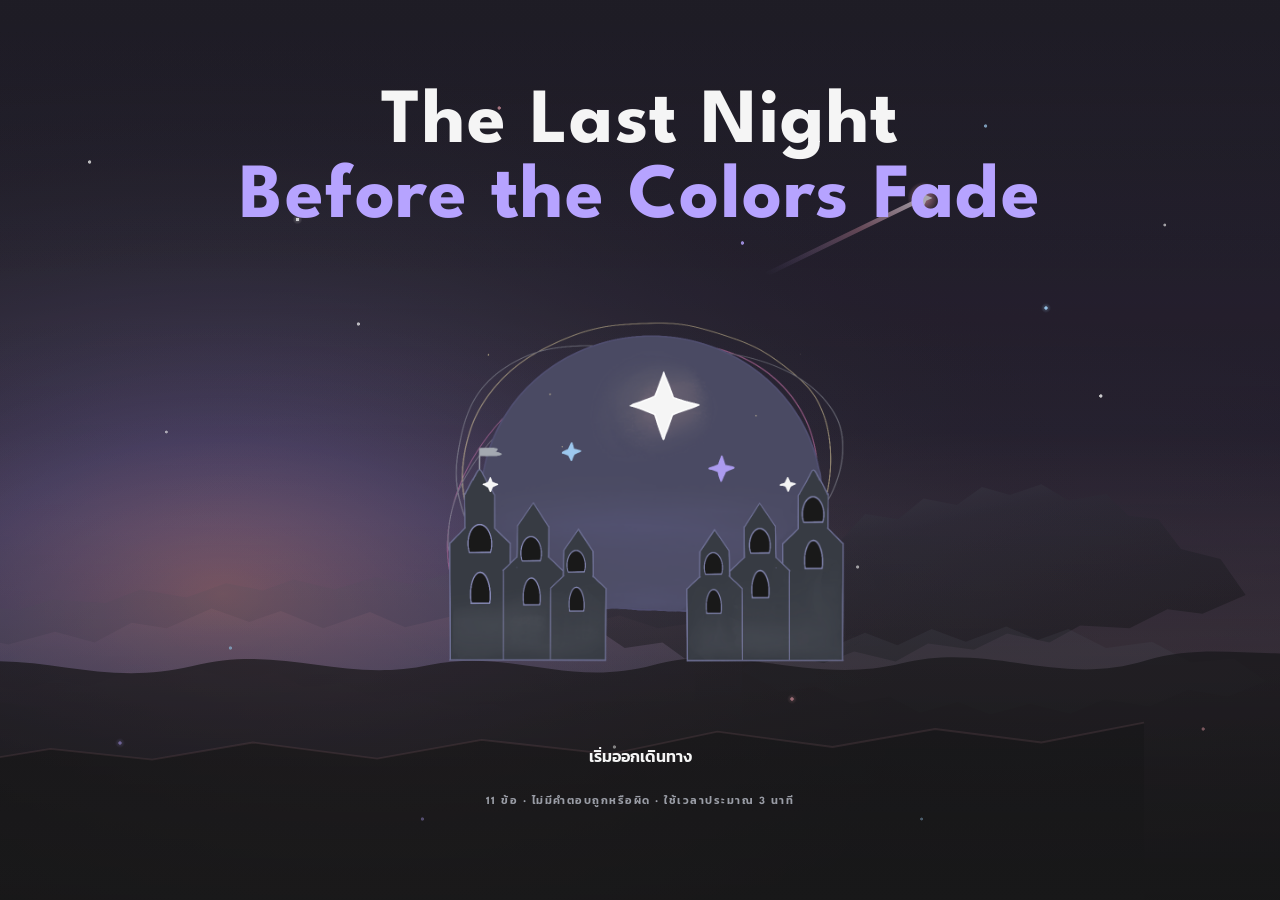
==== commit a1449aea: "Update mobile responsive" ====
--- a/index.html
+++ b/index.html
@@ -6,6 +6,22 @@
   <meta name="theme-color" content="#1a1a1a">
   <title>คืนสุดท้ายก่อนสีจะหายไป — Imagine City</title>
   <style>
+    @font-face {
+      font-family: "League Spartan";
+      src: url("assets/fonts/LeagueSpartan-Bold.ttf") format("truetype");
+      font-style: normal;
+      font-weight: 700;
+      font-display: swap;
+    }
+
+    @font-face {
+      font-family: "Kanit";
+      src: url("assets/fonts/Kanit-SemiBold.ttf") format("truetype");
+      font-style: normal;
+      font-weight: 600;
+      font-display: swap;
+    }
+
     :root {
       color-scheme: dark;
       --ink: #f5f5f5;
@@ -32,8 +48,8 @@
         radial-gradient(ellipse at 28% 76%, rgba(247, 167, 181, .12), transparent 34rem),
         radial-gradient(ellipse at 77% 65%, rgba(107, 111, 124, .11), transparent 30rem),
         linear-gradient(180deg, #30264f 0%, #21182e 38%, #0c0b14 100%);
-      font-family: "Noto Sans Thai", "Leelawadee UI", Tahoma, sans-serif;
-      letter-spacing: .005em;
+      font-family: "League Spartan", "Kanit", sans-serif;
+      letter-spacing: 1.5px;
     }
 
     button, input { font: inherit; }
@@ -169,7 +185,7 @@
       color: var(--cyan);
       font-size: 11px;
       font-weight: 700;
-      letter-spacing: .19em;
+      letter-spacing: 1.5px;
       text-transform: uppercase;
     }
 
@@ -179,16 +195,16 @@
     .intro h1 {
       max-width: 760px;
       margin: 12px 0 0;
-      font-family: Georgia, "Times New Roman", serif;
+      font-family: "League Spartan", "Kanit", sans-serif;
       font-size: clamp(44px, 6.4vw, 78px);
       font-weight: 500;
-      letter-spacing: -.045em;
+      letter-spacing: 1.5px;
       line-height: .96;
     }
 
     .intro h1 { order: 2; }
 
-    .intro h1 span { display: block; color: var(--lavender); }
+    .intro h1 span { display: block; color: var(--lavender); white-space: nowrap; }
 
     .primary-btn, .quiet-btn {
       display: inline-flex;
@@ -292,10 +308,10 @@
       position: relative;
       z-index: 1;
       margin: 18px 0 22px;
-      font-family: Georgia, "Noto Sans Thai", serif;
+      font-family: "League Spartan", "Kanit", sans-serif;
       font-size: clamp(36px, 6vw, 58px);
       font-weight: 500;
-      letter-spacing: -.04em;
+      letter-spacing: 1.5px;
       line-height: 1.2;
     }
     .story-intro-copy {
@@ -358,9 +374,9 @@
     #question-screen.is-scene-question .story-column { display: none; }
     #question-screen.is-first-question .question-card,
     #question-screen.is-scene-question .question-card { max-width: 760px; margin: 0 auto; }
-    .chapter-tag { display: inline-flex; align-items: center; gap: 8px; color: var(--gold); font-size: 11px; letter-spacing: .14em; }
+    .chapter-tag { display: inline-flex; align-items: center; gap: 8px; color: var(--gold); font-size: 11px; letter-spacing: 1.5px; }
     .chapter-tag::before { content: "✦"; font-size: 15px; }
-    .story-column h2 { margin: 18px 0 14px; color: var(--ink); font-family: Georgia, serif; font-size: clamp(33px, 4vw, 52px); font-weight: 500; letter-spacing: -.04em; line-height: 1.12; }
+    .story-column h2 { margin: 18px 0 14px; color: var(--ink); font-family: "League Spartan", "Kanit", sans-serif; font-size: clamp(33px, 4vw, 52px); font-weight: 500; letter-spacing: 1.5px; line-height: 1.12; }
     .story-column p { color: #b8bac1; font-size: 14px; line-height: 1.9; }
     .shop-row-illustration { display: block; width: min(100%, 560px); height: auto; margin: 20px auto 0; border-radius: 12px; }
     .shop-row-illustration[hidden] { display: none; }
@@ -427,7 +443,7 @@
       backdrop-filter: none;
     }
 
-    .question-kicker { color: var(--muted); font-size: 11px; letter-spacing: .14em; }
+    .question-kicker { color: var(--muted); font-size: 11px; letter-spacing: 1.5px; }
     .question-card h3 { margin: 10px 0 8px; color: var(--ink); font-size: clamp(21px, 2.8vw, 29px); font-weight: 650; line-height: 1.45; }
     .question-hint { margin-bottom: 24px; color: #a9abb3; font-size: 12px; }
     .quiz-constellation { position: relative; width: min(100%, 620px); height: 150px; margin: 0 auto; }
@@ -459,6 +475,10 @@
     .option:focus-visible, .option:active { border-color: rgba(182,163,255,.68); outline: none; }
     .option.selected { border-color: rgba(182,163,255,.8); background: linear-gradient(105deg, rgba(182,163,255,.17), rgba(167,216,255,.07)); box-shadow: inset 0 0 0 1px rgba(182,163,255,.12); }
     .option-text { color: #ededed; font-size: 13px; line-height: 1.65; }
+    #question-screen.is-first-question .question-card h3,
+    #question-screen.is-scene-question .question-card h3 { text-align: center; }
+    #question-screen.is-first-question .option-text,
+    #question-screen.is-scene-question .option-text { text-align: center; }
     .option-check { color: var(--cyan); opacity: 0; font-size: 15px; }
     .option.selected .option-check { opacity: 1; }
 
@@ -488,7 +508,7 @@
     #district-screen .district-intro .back-btn { top: -48px; left: calc(24px - (100vw - min(100vw, 620px)) / 2); }
     .foot-hint { color: #a1a3aa; font-size: 11px; }
     .district-intro { max-width: 620px; margin: 10px auto 30px; text-align: center; }
-    .district-intro h2 { margin: 17px 0 12px; font-family: Georgia, serif; font-size: clamp(36px, 5vw, 58px); font-weight: 500; letter-spacing: -.05em; }
+    .district-intro h2 { margin: 17px 0 12px; font-family: "League Spartan", "Kanit", sans-serif; font-size: clamp(36px, 5vw, 58px); font-weight: 500; letter-spacing: 1.5px; }
     .district-intro p { margin-bottom: 0; color: #c1c2c7; font-size: 14px; line-height: 1.8; }
     .district-list { display: grid; grid-template-columns: repeat(6, minmax(0, 1fr)); gap: 14px; max-width: 820px; margin: 0 auto; }
     .district-card {
@@ -520,10 +540,10 @@
     .district-card:hover { transform: translateY(-3px); border-color: rgba(182,164,255,.55); }
     .district-card:focus-visible { outline: 1px solid rgba(182,164,255,.68); outline-offset: 2px; }
     .district-card.selected { border-color: var(--lavender); background: linear-gradient(145deg, rgba(75,63,131,.58), rgba(26,26,26,.96)); box-shadow: 0 0 30px rgba(182,163,255,.1); }
-    .district-code { color: var(--cyan); font-size: 10px; font-weight: 700; letter-spacing: .16em; }
+    .district-code { color: var(--cyan); font-size: 10px; font-weight: 700; letter-spacing: 1.5px; }
     .district-scene { display: block; width: 100%; aspect-ratio: 2.25; margin: 14px 0 16px; border: 1px solid rgba(182,163,255,.3); border-radius: 12px; }
     .district-scene img { display: block; width: 100%; height: 100%; object-fit: cover; object-position: center 75%; border-radius: inherit; }
-    .district-card h3 { position: relative; z-index: 1; margin: 10px 0 8px; font-family: Georgia, serif; font-size: 24px; font-weight: 500; }
+    .district-card h3 { position: relative; z-index: 1; margin: 10px 0 8px; font-family: "League Spartan", "Kanit", sans-serif; font-size: 24px; font-weight: 500; }
     .district-card p { position: relative; z-index: 1; max-width: 250px; margin: 0; color: #aaa9c2; font-size: 12px; line-height: 1.7; }
     .job-prompt { margin: 0 0 18px; color: #b8bac1; font-size: 14px; line-height: 1.7; }
 
@@ -531,7 +551,7 @@
     .passport-card { position: relative; border: 0; border-radius: 0; padding: clamp(22px, 4vw, 38px); background: transparent; box-shadow: none; }
     .passport-card > .back-btn { top: 12px; left: 12px; }
     .passport-intro { margin-bottom: 24px; padding-top: 40px; }
-    .passport-intro h2 { margin: 10px 0 8px; font-family: Georgia, serif; font-size: clamp(30px, 4vw, 42px); font-weight: 500; line-height: 1.2; }
+    .passport-intro h2 { margin: 10px 0 8px; font-family: "League Spartan", "Kanit", sans-serif; font-size: clamp(30px, 4vw, 42px); font-weight: 500; line-height: 1.2; }
     .passport-intro p { margin: 0; color: #b8bac1; font-size: 13px; line-height: 1.8; }
     .passport-pass-illustration { display: block; width: min(100%, 430px); height: auto; margin: 18px auto 20px; }
     .passport-pass-illustration[hidden] { display: none; }
@@ -563,7 +583,7 @@
     .result-character-item { display: grid; width: min(100%, 720px); min-width: 0; justify-items: center; margin: 0; }
     .result-character-stage.is-mixed .result-character-item { width: min(48%, 500px); }
     .result-character-art { display: block; width: 100%; height: clamp(240px, 34vw, 410px); object-fit: contain; filter: drop-shadow(0 12px 32px rgba(182,163,255,.24)); }
-    .result-character-caption { margin-top: -8px; color: var(--cyan); font-size: 12px; font-weight: 700; letter-spacing: .04em; text-align: center; }
+    .result-character-caption { margin-top: -8px; color: var(--cyan); font-size: 12px; font-weight: 700; letter-spacing: 1.5px; text-align: center; }
     .screen-entering .result-character-stage { animation: result-character-reveal .72s cubic-bezier(.2,.75,.25,1) both; }
     .screen-entering .result-hero { animation-delay: .14s; }
     .screen-entering .result-grid { animation-delay: .24s; }
@@ -579,7 +599,7 @@
     @keyframes score-fill { from { width: 0; } to { width: var(--score-fill); } }
     .result-hero { position: relative; overflow: visible; border: 0; border-radius: 0; padding: clamp(28px, 5vw, 54px); background: transparent; }
     .result-hero::after { display: none; }
-    .result-hero h2 { position: relative; z-index: 1; max-width: 790px; margin: 17px 0 15px; font-family: Georgia, serif; font-size: clamp(39px, 6vw, 68px); font-weight: 500; letter-spacing: -.05em; line-height: 1.08; }
+    .result-hero h2 { position: relative; z-index: 1; max-width: 790px; margin: 17px 0 15px; font-family: "League Spartan", "Kanit", sans-serif; font-size: clamp(39px, 6vw, 68px); font-weight: 500; letter-spacing: 1.5px; line-height: 1.08; }
     .result-description { position: relative; z-index: 1; max-width: 700px; margin-bottom: 25px; color: #d0d0d3; font-size: 15px; line-height: 1.9; }
     .result-careers { position: relative; z-index: 1; margin-top: 24px; padding-top: 20px; border-top: 1px solid var(--line); }
     .result-careers h3 { margin: 0 0 16px; font-size: 17px; }
@@ -594,13 +614,13 @@
     .panel-heading span { color: var(--muted); font-size: 10px; }
     .score-list { display: grid; gap: 12px; }
     .score-row { display: grid; grid-template-columns: 45px minmax(80px,1fr) 28px; align-items: center; gap: 10px; color: #c3c1d8; font-size: 11px; }
-    .score-code { color: #e7e5f4; font-size: 10px; font-weight: 750; letter-spacing: .05em; }
+    .score-code { color: #e7e5f4; font-size: 10px; font-weight: 750; letter-spacing: 1.5px; }
     .score-track { height: 7px; overflow: hidden; border-radius: 8px; background: rgba(255,255,255,.08); }
     .score-bar { height: 100%; border-radius: inherit; background: linear-gradient(90deg, #91dfe9, #bba8ff 55%, #f6b6d2); }
     .score-value { color: #b3b0ca; text-align: right; }
     .score-row.is-leading .score-code, .score-row.is-leading .score-value { color: var(--pink); }
     .career-groups { display: grid; gap: 16px; }
-    .career-group h4 { margin: 0 0 9px; color: var(--cyan); font-size: 11px; letter-spacing: .03em; }
+    .career-group h4 { margin: 0 0 9px; color: var(--cyan); font-size: 11px; letter-spacing: 1.5px; }
     .career-list { display: flex; flex-wrap: wrap; gap: 8px; }
     .career { border: 1px solid rgba(146,232,244,.17); border-radius: 10px; padding: 8px 10px; color: #d2e8eb; background: rgba(146,232,244,.045); font-size: 11px; }
     .career.featured { border-color: rgba(255,213,138,.39); color: #ffe2b5; background: rgba(255,213,138,.07); }
@@ -693,7 +713,7 @@
       .district-list { grid-template-columns: repeat(2, minmax(0, 1fr)); gap: 9px; }
       .district-card:last-child:nth-child(odd) { grid-column: 1 / -1; justify-self: center; width: calc((100% - 9px) / 2); }
       .district-card { min-height: 150px; border-radius: 15px; padding: 12px; }
-      .district-code { display: block; padding-right: 35px; font-size: 9px; letter-spacing: .08em; }
+      .district-code { display: block; padding-right: 35px; font-size: 9px; letter-spacing: 1.5px; }
       .district-scene { height: clamp(56px, 15vw, 72px); margin: 8px 0 10px; border-radius: 9px; object-fit: contain; }
       .district-card h3 { margin: 4px 0 5px; font-size: 18px; }
       .district-card p { display: -webkit-box; overflow: hidden; font-size: 9px; line-height: 1.4; -webkit-box-orient: vertical; -webkit-line-clamp: 2; }
@@ -730,7 +750,7 @@
       html, body { width: 100%; max-width: 100%; overflow-x: clip; }
       .app-shell { width: min(520px, calc(100% - max(24px, env(safe-area-inset-left) + env(safe-area-inset-right) + 20px))); }
       .intro { min-height: 100svh; min-height: 100dvh; justify-content: center; gap: 0; padding: max(22px, env(safe-area-inset-top)) 0 max(18px, env(safe-area-inset-bottom)); }
-      .intro h1 { width: 100%; max-width: 14ch; margin-top: 0; font-size: clamp(36px, 10.4vw, 52px); line-height: 1.02; letter-spacing: -.04em; }
+      .intro h1 { width: 100%; max-width: 14ch; margin-top: 0; font-size: clamp(36px, 10.4vw, 52px); line-height: 1.02; letter-spacing: 1.5px; }
       .scene-wrap { width: 100%; min-height: clamp(220px, 64vw, 290px); margin: 4px 0 0; }
       .image-slot { width: min(100%, 390px); }
       .image-slot img { width: 205%; height: 135%; }
@@ -741,7 +761,7 @@
       .story-intro-card { width: 100%; padding: 10px 0; }
       .story-home-btn { top: -42px; left: 0; width: 44px; height: 44px; }
       .story-intro-sky { width: min(300px, 100%); height: 54px; }
-      .story-intro-card .eyebrow { font-size: 9px; letter-spacing: .12em; }
+      .story-intro-card .eyebrow { font-size: 9px; letter-spacing: 1.5px; }
       .story-intro-card h2 { margin: 12px 0 16px; font-size: clamp(32px, 9vw, 42px); line-height: 1.2; }
       .story-intro-copy { font-size: 14px; line-height: 1.8; text-align: left; }
       .story-intro-copy p { margin-bottom: 12px; }
@@ -763,7 +783,7 @@
       #question-screen.is-first-question .question-layout,
       #question-screen.is-scene-question .question-layout { min-height: 0; justify-content: flex-start; padding-top: clamp(18px, 5svh, 44px); }
       .story-column { width: 100%; min-width: 0; padding: 0; }
-      .chapter-tag { max-width: 100%; justify-content: center; font-size: 10px; letter-spacing: .1em; line-height: 1.5; }
+      .chapter-tag { max-width: 100%; justify-content: center; font-size: 10px; letter-spacing: 1.5px; line-height: 1.5; }
       .story-column h2 { margin: 12px 0 8px; font-size: clamp(28px, 8vw, 38px); line-height: 1.2; overflow-wrap: anywhere; }
       .story-column p { max-width: 100%; margin: 0; font-size: 14px; line-height: 1.75; overflow-wrap: anywhere; }
       .shop-row-illustration { width: 100%; margin-top: 14px; }
@@ -795,7 +815,7 @@
 
       #district-screen > .screen-center { min-height: 0; justify-content: flex-start; padding-top: 8px; }
       .district-intro { width: 100%; max-width: 100%; margin: 0 auto 18px; padding: 0 4px; }
-      #district-screen .district-intro .back-btn { top: -50px; left: 0; transform: translateY(36px); }
+      #district-screen .district-intro .back-btn { top: -48px; left: 0; transform: none; }
       .district-intro h2 { margin: 8px 0 6px; font-size: clamp(30px, 8vw, 38px); }
       .district-intro p { font-size: 13px; line-height: 1.6; }
       .district-list { width: 100%; grid-template-columns: minmax(0, 1fr); gap: 10px; }
@@ -805,7 +825,7 @@
         grid-template-columns: minmax(82px, 29%) minmax(0, 1fr); grid-template-rows: auto 1fr;
         align-items: center; gap: 5px 12px; border-radius: 16px; padding: 12px;
       }
-      .district-code { grid-column: 2; grid-row: 1; align-self: end; padding: 0; font-size: 10px; letter-spacing: .08em; }
+      .district-code { grid-column: 2; grid-row: 1; align-self: end; padding: 0; font-size: 10px; letter-spacing: 1.5px; }
       .district-scene { width: 100%; height: auto; grid-column: 1; grid-row: 1 / span 2; align-self: center; aspect-ratio: 1.3; margin: 0; overflow: hidden; border-radius: 9px; }
       .district-scene img { object-position: center; transform: scale(1.12) translateY(-11%); }
       .district-card h3 { grid-column: 2; grid-row: 2; align-self: start; margin: 0; font-size: clamp(17px, 4.8vw, 21px); line-height: 1.35; overflow-wrap: anywhere; }
@@ -821,7 +841,7 @@
       .passport-card { border-radius: 18px; padding: 20px 15px; }
       .passport-card > .back-btn { top: 8px; left: 8px; }
       .passport-intro { margin-bottom: 20px; padding-top: 42px; }
-      .passport-intro .chapter-tag { max-width: 100%; font-size: 10px; letter-spacing: .09em; }
+      .passport-intro .chapter-tag { max-width: 100%; font-size: 10px; letter-spacing: 1.5px; }
       .passport-intro h2 { margin: 10px 0 8px; font-size: clamp(29px, 8vw, 36px); }
       .passport-intro p { font-size: 14px; line-height: 1.7; }
       .passport-pass-illustration { width: min(100%, 360px); margin: 14px auto 16px; }
@@ -844,7 +864,7 @@
       .result-hero { border-radius: 18px; padding: 24px 17px; }
       .result-branches { gap: 6px; }
       .result-branch { padding: 8px 10px; font-size: 11px; }
-      .result-hero .eyebrow { justify-content: flex-start; font-size: 9px; letter-spacing: .1em; }
+      .result-hero .eyebrow { justify-content: flex-start; font-size: 9px; letter-spacing: 1.5px; }
       .result-hero h2 { margin: 14px 0 10px; font-size: clamp(34px, 9vw, 44px); line-height: 1.15; overflow-wrap: anywhere; }
       .result-description { margin-bottom: 16px; font-size: 14px; line-height: 1.75; }
       .result-meta { gap: 7px; }
@@ -898,7 +918,14 @@
       .progress-row { margin-bottom: 12px; }
       .question-layout { gap: 10px; }
       #question-screen.is-first-question .question-layout,
-      #question-screen.is-scene-question .question-layout { padding-top: clamp(12px, 3svh, 26px); }
+      #question-screen.is-scene-question .question-layout {
+        justify-content: safe center;
+        padding-top: clamp(12px, 3svh, 26px);
+      }
+      #question-screen.is-first-question .question-card h3,
+      #question-screen.is-scene-question .question-card h3 { text-align: center; }
+      #question-screen.is-first-question .option-text,
+      #question-screen.is-scene-question .option-text { text-align: center; }
       #job-screen .question-layout { padding: clamp(56px, 7svh, 66px) 0 clamp(18px, 3svh, 28px); }
       #job-screen .job-prompt,
       #job-screen #job-options { position: relative; top: clamp(180px, 28dvh, 205px); }
@@ -959,6 +986,107 @@
       #question-screen.is-scene-question .question-layout,
       #job-screen .question-layout { justify-content: flex-start; }
       #district-screen > .screen-center { min-height: 0; }
+    }
+
+    /* Keep phone content inside the live viewport and leave a clear row for back controls. */
+    @media (max-width: 600px) {
+      html, body { min-height: 100%; }
+      body, main { min-height: 100vh; min-height: 100dvh; }
+      .sky, .sky-art { height: 100vh; height: 100dvh; }
+
+      .quiz-screen {
+        min-height: 100vh;
+        min-height: 100dvh;
+        padding-top: calc(env(safe-area-inset-top) + 58px);
+        padding-bottom: max(16px, env(safe-area-inset-bottom));
+      }
+      .quiz-screen .back-btn { top: calc(env(safe-area-inset-top) + 8px); }
+      .question-card .back-btn,
+      #question-screen.is-scene-intro .story-column .back-btn,
+      #district-screen .district-intro .back-btn,
+      #job-screen .question-card .back-btn { top: 0; }
+      .question-card { padding-top: 58px; }
+      #question-screen.is-scene-intro .story-column { padding-top: 58px; }
+      #district-screen > .screen-center { min-height: 0; }
+      #district-screen .district-intro { padding-top: 52px; }
+      #district-screen .district-intro .back-btn { left: 0; }
+      #job-screen .question-layout { padding-top: 0; }
+      #job-screen .job-prompt, #job-screen #job-options { top: 0; }
+
+      .intro, .story-intro-screen, .result-screen {
+        min-height: 100vh;
+        min-height: 100dvh;
+        padding-bottom: max(18px, env(safe-area-inset-bottom));
+      }
+      .story-intro-screen { padding-top: max(58px, calc(env(safe-area-inset-top) + 42px)); }
+      .story-home-btn { top: max(0px, env(safe-area-inset-top)); }
+      #passport-screen { padding-top: calc(env(safe-area-inset-top) + 58px); }
+      #passport-screen .progress-row { margin-bottom: 12px; }
+      #passport-screen .passport-card { padding-top: 58px; }
+      #passport-screen .passport-card > .back-btn { top: 8px; }
+
+      /* Keep the long scene question scrollable past its last choice. */
+      #question-screen.is-scene-question { padding-bottom: max(88px, calc(env(safe-area-inset-bottom) + 72px)); }
+      #job-screen .question-layout {
+        justify-content: safe center;
+        padding-top: 0;
+      }
+      #job-screen .question-card {
+        top: clamp(150px, 15svh, 190px);
+        padding-top: 58px;
+      }
+
+      /* Center the district choices when they fit; allow the screen to grow when they do not. */
+      #district-screen > .screen-center {
+        flex: 1 0 auto;
+        min-height: calc(100dvh - 150px);
+        justify-content: safe center;
+        padding-top: 0;
+        padding-bottom: max(16px, env(safe-area-inset-bottom));
+      }
+      #district-screen .district-intro .back-btn { top: 0; left: 0; }
+    }
+
+    /* Keep only the opening screen within the live viewport. */
+    #intro-screen .intro {
+      height: 100vh;
+      height: 100svh;
+      height: 100dvh;
+      min-height: 100dvh;
+      justify-content: center;
+      padding-block: max(clamp(12px, 3svh, 30px), env(safe-area-inset-top))
+        max(clamp(12px, 5svh, 54px), env(safe-area-inset-bottom));
+    }
+    #intro-screen .intro h1 { max-width: 100%; margin-top: clamp(4px, 1.5svh, 12px); }
+    #intro-screen .intro .scene-wrap {
+      flex: 0 1 auto;
+      width: min(600px, 58svh, 100%);
+      min-height: 0;
+      margin: 0;
+    }
+    #intro-screen .intro .image-slot { width: 100%; max-width: 600px; }
+    #intro-screen #start-btn { margin-top: clamp(8px, 3svh, 24px); }
+    #intro-screen .fine-print { margin-top: clamp(4px, 1.5svh, 12px); }
+
+    @media (max-width: 600px) {
+      #intro-screen .intro .scene-wrap { width: min(100%, 58svh); }
+      #intro-screen .intro h1 { font-size: clamp(22px, 7.2vw, 44px); }
+    }
+
+    @media (max-height: 520px) {
+      #intro-screen .intro {
+        padding-block: max(8px, env(safe-area-inset-top))
+          max(8px, env(safe-area-inset-bottom));
+      }
+      #intro-screen .intro .scene-wrap { width: min(100%, 48svh); }
+      #intro-screen .intro h1 { font-size: clamp(22px, 7.2vw, 44px); }
+      #intro-screen #start-btn { min-height: 48px; margin-top: clamp(4px, 2svh, 8px); }
+    }
+
+    @media (max-height: 420px) {
+      #intro-screen .intro .scene-wrap { width: min(100%, 42svh); }
+      #intro-screen .intro h1 { font-size: clamp(20px, 6.5vw, 40px); }
+      #intro-screen #start-btn { min-height: 44px; }
     }
 
     @media (prefers-reduced-motion: reduce) {
@@ -1174,9 +1302,9 @@
                 <rect x="17" y="13" width="396" height="144" rx="18" fill="url(#pass-card-fill)" stroke="url(#pass-card-line)" stroke-width="2"/>
                 <rect x="25" y="21" width="380" height="128" rx="13" fill="none" stroke="#ded9ed" stroke-opacity=".18"/>
                 <path d="M37 34h214" stroke="#f7a7b5" stroke-opacity=".75" stroke-width="2" stroke-linecap="round"/>
-                <text x="38" y="58" fill="#f7a7b5" font-family="Tahoma, sans-serif" font-size="10" font-weight="700" letter-spacing="2">IMAGINE CITY</text>
-                <text x="38" y="86" fill="#f5f5f5" font-family="Tahoma, sans-serif" font-size="17" font-weight="700">บัตรผ่านนักเดินทาง</text>
-                <text x="38" y="112" fill="#b8bac1" font-family="Tahoma, sans-serif" font-size="10">ชื่อเล่น</text>
+                <text x="38" y="58" fill="#f7a7b5" font-family="League Spartan, Kanit, sans-serif" font-size="10" font-weight="700" letter-spacing="1.5px">IMAGINE CITY</text>
+                <text x="38" y="86" fill="#f5f5f5" font-family="League Spartan, Kanit, sans-serif" font-size="17" font-weight="700">บัตรผ่านนักเดินทาง</text>
+                <text x="38" y="112" fill="#b8bac1" font-family="League Spartan, Kanit, sans-serif" font-size="10">ชื่อเล่น</text>
                 <path d="M38 129h194" stroke="#ded9ed" stroke-opacity=".42" stroke-width="1.5" stroke-linecap="round"/>
                 <circle cx="337" cy="85" r="52" fill="url(#pass-card-seal)"/>
                 <circle cx="337" cy="85" r="34" fill="none" stroke="#f7d88a" stroke-opacity=".55" stroke-width="1.5"/>
